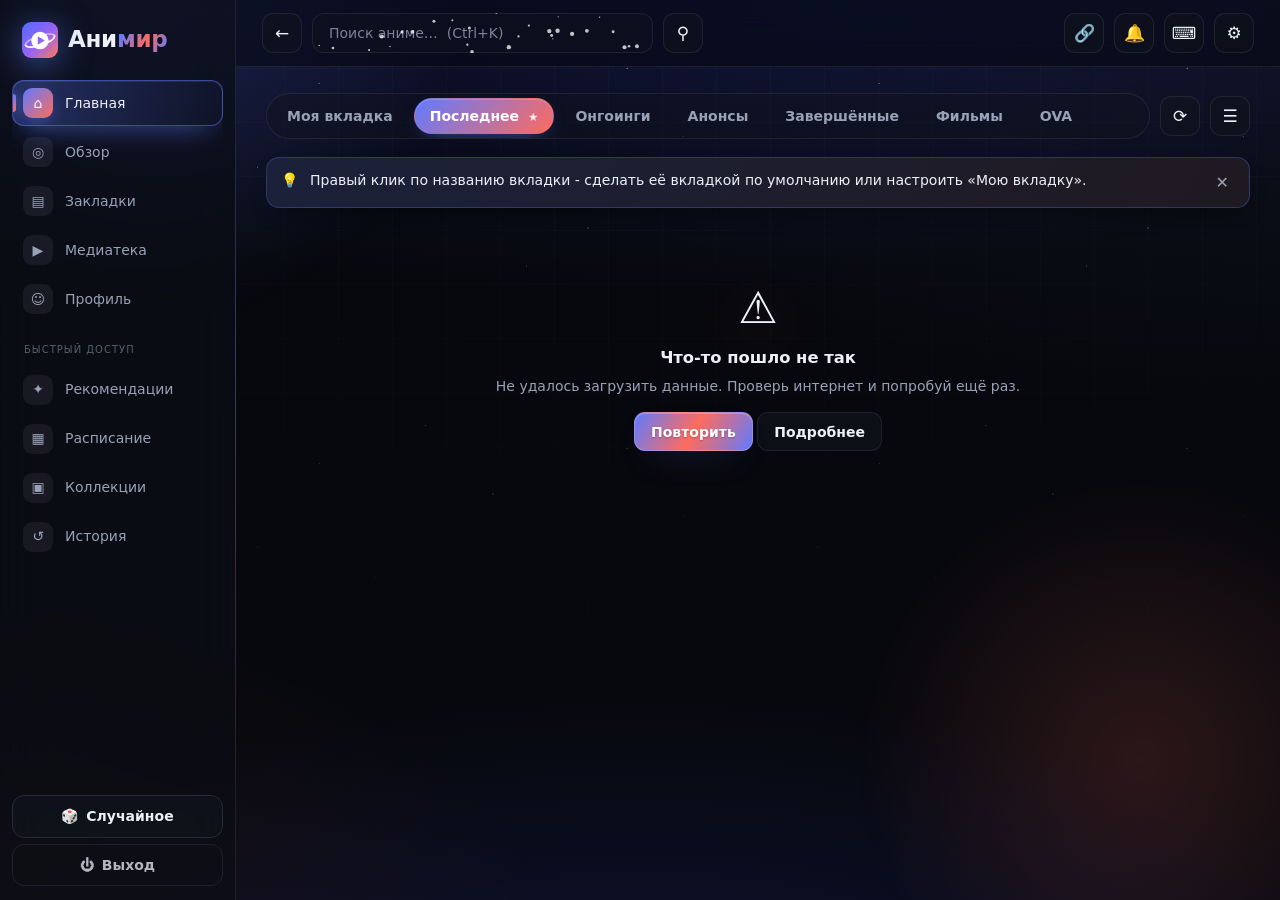
==== src/animir/web/index.html @ 086113f7 "Структура: пакет src/animir, документация в docs, README-витрина Код разложен по подпакетам app/serv" ====
<!doctype html>
<html lang="ru">
<head>
<meta charset="utf-8">
<meta name="viewport" content="width=device-width, initial-scale=1">
<meta name="theme-color" content="#07080d">
<meta name="description" content="Анимир - каталог аниме, закладки, расписание, онлайн-озвучки, медиатека и встроенный плеер.">
<title>Анимир</title>
<link rel="icon" href="icon-16.png" sizes="16x16" type="image/png">
<link rel="icon" href="icon-32.png" sizes="32x32" type="image/png">
<link rel="icon" href="icon-48.png" sizes="48x48" type="image/png">
<link rel="icon" href="icon-64.png" sizes="64x64" type="image/png">
<link rel="icon" href="icon-96.png" sizes="96x96" type="image/png">
<link rel="icon" href="icon-192.png" sizes="192x192" type="image/png">
<link rel="icon" href="icon-256.png" sizes="256x256" type="image/png">
<link rel="apple-touch-icon" href="icon-192.png">
<link rel="manifest" href="manifest.json">
<link rel="stylesheet" href="css/base.css">
<link rel="stylesheet" href="css/pages.css">
<!-- оформление и динамическая подсветка -->
<link rel="stylesheet" href="css/theme.css">
</head>
<body>
<div class="splash" id="splash" aria-hidden="true"><img src="icon-256.png" alt=""><div>Ани<b>мир</b></div></div>
<div class="app">
  <aside class="side">
    <a class="brand" href="#/" title="Анимир - на главную"><img src="logo.svg" alt=""><span>Ани<b>мир</b></span></a>
    <nav class="nav" aria-label="Разделы">
      <a href="#/" data-nav="home"><i>⌂</i><span>Главная</span></a>
      <a href="#/discover" data-nav="discover"><i>◎</i><span>Обзор</span></a>
      <a href="#/bookmarks" data-nav="bookmarks"><i>▤</i><span>Закладки</span></a>
      <a href="#/library" data-nav="library"><i>▶</i><span>Медиатека</span></a>
      <a href="#/profile" data-nav="profile"><i>☺</i><span>Профиль</span></a>
      <div class="nav-sep">Быстрый доступ</div>
      <a href="#/recs" data-nav="recs"><i>✦</i><span>Рекомендации</span></a>
      <a href="#/schedule" data-nav="schedule"><i>▦</i><span>Расписание</span></a>
      <a href="#/collections" data-nav="collections"><i>▣</i><span>Коллекции</span></a>
      <a href="#/bookmarks?tab=history" data-nav="history"><i>↺</i><span>История</span></a>
    </nav>
    <button class="random" id="random-btn" title="Случайное аниме"><span>🎲</span><span>Случайное</span></button>
    <button class="random quit" id="quit-btn" title="Закрыть Анимир полностью"><span>⏻</span><span>Выход</span></button>
  </aside>

  <div class="main">
    <header class="top">
      <button class="icon-btn" id="back-btn" title="Назад (Alt+←)" aria-label="Назад">←</button>
      <div class="search">
        <canvas id="snow" hidden></canvas>
        <input id="search" type="search" placeholder="Поиск аниме…  (Ctrl+K)" autocomplete="off" aria-label="Поиск аниме">
        <div class="suggest" id="suggest" hidden></div>
      </div>
      <button class="icon-btn" id="filter-btn" title="Фильтр" aria-label="Фильтр">⚲</button>
      <span class="top-sp"></span>
      <button class="icon-btn" id="stream-btn" title="Открыть ссылку на видео" aria-label="Открыть ссылку на видео">🔗</button>
      <a class="icon-btn bell" href="#/notifications" title="Уведомления" aria-label="Уведомления">🔔<em id="notif-badge" hidden></em></a>
      <button class="icon-btn" id="keys-btn" title="Горячие клавиши (?)" aria-label="Горячие клавиши">⌨</button>
      <a class="icon-btn" href="#/settings" title="Настройки" aria-label="Настройки">⚙</a>
    </header>
    <main id="view"></main>
  </div>
</div>

<div class="modal" id="modal" hidden><div class="modal-box" id="modal-box"></div></div>
<div class="ctx" id="ctx" hidden></div>
<div class="toasts" id="toasts" role="status" aria-live="polite"></div>
<button class="to-top" id="to-top" title="Наверх (Home)" aria-label="Наверх" hidden>↑</button>

<script src="vendor/hls.min.js"></script>
<!-- порядок важен: каждый файл пользуется тем, что объявлено в файлах выше -->
<script src="js/core.js"></script>
<script src="js/ui.js"></script>
<script src="js/router.js"></script>
<script src="js/home.js"></script>
<script src="js/search.js"></script>
<script src="js/anime.js"></script>
<script src="js/watch.js"></script>
<script src="js/releases.js"></script>
<script src="js/lists.js"></script>
<script src="js/library.js"></script>
<script src="js/profile.js"></script>
<script src="js/year.js"></script>
<script src="js/downloads.js"></script>
<script src="js/achievements.js"></script>
<script src="js/start.js"></script>
<script src="js/fx.js"></script>
</body>
</html>
---- src/animir/web/css/base.css ----
/* Анимир - основа: цвета, раскладка окна, карточки, кнопки, плеер */
:root {
  --bg: #0e0f14;
  --bg2: #14161d;
  --card: #1b1e27;
  --card2: #232733;
  --line: #2b3040;
  --text: #eceef4;
  --muted: #9aa1b2;
  --accent: #5f7bff;
  --accent2: #ff6b5e;
  --ok: #3ccf8e;
  --warn: #ffb547;
  --radius: 12px;
  --side: 224px;
  color-scheme: dark;
}
:root[data-theme="light"] {
  --bg: #f4f5f9;
  --bg2: #ffffff;
  --card: #ffffff;
  --card2: #eef0f6;
  --line: #dde1ea;
  --text: #171a22;
  --muted: #5f6678;
  color-scheme: light;
}

* { box-sizing: border-box; }
html, body { margin: 0; height: 100%; }
body {
  background: var(--bg);
  color: var(--text);
  font: 14px/1.45 "Segoe UI Variable Text", "Segoe UI", system-ui, sans-serif;
  overflow: hidden;
}
a { color: inherit; text-decoration: none; }
button, input, select, textarea { font: inherit; color: inherit; }
button { cursor: pointer; }
img { display: block; }
::-webkit-scrollbar { width: 10px; height: 10px; }
::-webkit-scrollbar-thumb { background: var(--line); border-radius: 10px; border: 2px solid var(--bg); }
::-webkit-scrollbar-track { background: transparent; }

.app { display: flex; height: 100vh; }

/* ---------- боковое меню ---------- */
.side {
  width: var(--side); flex: none; background: var(--bg2);
  border-right: 1px solid var(--line);
  display: flex; flex-direction: column; padding: 18px 12px;
}
.brand { display: flex; align-items: center; gap: 10px; padding: 4px 10px 20px; font-size: 22px; font-weight: 700; letter-spacing: .5px; }
.brand img { width: 34px; height: 34px; }
.brand b { background: linear-gradient(135deg, var(--accent), var(--accent2)); -webkit-background-clip: text; color: transparent; }
.nav { display: flex; flex-direction: column; gap: 2px; overflow-y: auto; }
.nav a {
  display: flex; align-items: center; gap: 12px; padding: 9px 12px;
  border-radius: 10px; color: var(--muted); font-weight: 500;
}
.nav a i { font-style: normal; width: 20px; text-align: center; font-size: 15px; }
.nav a:hover { background: var(--card); color: var(--text); }
.nav a.on { background: color-mix(in srgb, var(--accent) 18%, transparent); color: var(--text); }
.nav a.on i { color: var(--accent); }
.nav a em {
  margin-left: auto; font-style: normal; font-size: 11px; font-weight: 700;
  background: var(--accent2); color: #fff; border-radius: 10px; padding: 1px 7px;
}
.nav-sep { font-size: 11px; text-transform: uppercase; letter-spacing: 1px; color: var(--muted); opacity: .7; padding: 16px 12px 6px; }
.random {
  margin-top: auto; border: 1px solid var(--line); background: var(--card);
  border-radius: 10px; padding: 10px; font-weight: 600;
}
.random:hover { border-color: var(--accent); }

/* ---------- верх ---------- */
.main { flex: 1; display: flex; flex-direction: column; min-width: 0; }
.top { display: flex; align-items: center; gap: 12px; padding: 14px 28px; border-bottom: 1px solid var(--line); background: var(--bg); }
.icon-btn {
  width: 38px; height: 38px; border-radius: 10px; border: 1px solid var(--line);
  background: var(--card); font-size: 17px; display: grid; place-items: center; flex: none;
}
.icon-btn:hover { border-color: var(--accent); }
.search { position: relative; flex: 1; max-width: 620px; }
.search input {
  width: 100%; height: 38px; border-radius: 10px; border: 1px solid var(--line);
  background: var(--card); padding: 0 14px; outline: none;
}
.search input:focus { border-color: var(--accent); }
.suggest {
  position: absolute; top: 44px; left: 0; right: 0; z-index: 30;
  background: var(--bg2); border: 1px solid var(--line); border-radius: 12px;
  box-shadow: 0 12px 40px rgba(0,0,0,.35); overflow: hidden;
}
.suggest a { display: flex; gap: 12px; padding: 8px 12px; align-items: center; }
.suggest a:hover, .suggest a.sel { background: var(--card2); }
.suggest img { width: 38px; height: 54px; object-fit: cover; border-radius: 6px; background: var(--card2); }
.suggest .s-t { font-weight: 600; }
.suggest .s-m { color: var(--muted); font-size: 12px; }
.suggest .s-all { justify-content: center; color: var(--accent); font-weight: 600; }

#view { flex: 1; overflow-y: auto; padding: 24px 28px 48px; }
.page-title { font-size: 26px; font-weight: 700; margin: 0 0 18px; }
.muted { color: var(--muted); }
.empty { color: var(--muted); padding: 40px 0; text-align: center; }
.loading { color: var(--muted); padding: 40px 0; text-align: center; }
.loading::before {
  content: ""; display: inline-block; width: 18px; height: 18px; vertical-align: -4px; margin-right: 10px;
  border: 2px solid var(--line); border-top-color: var(--accent); border-radius: 50%; animation: spin .8s linear infinite;
}
@keyframes spin { to { transform: rotate(360deg); } }

/* ---------- кнопки, вкладки, чипы ---------- */
.btn {
  display: inline-flex; align-items: center; gap: 8px; height: 38px; padding: 0 16px;
  border-radius: 10px; border: 1px solid var(--line); background: var(--card); font-weight: 600;
}
.btn:hover { border-color: var(--accent); }
.btn.primary { background: linear-gradient(135deg, var(--accent), var(--accent2)); border: 0; color: #fff; }
.btn.primary:hover { filter: brightness(1.08); }
.btn.sm { height: 30px; padding: 0 10px; font-size: 13px; }
.btn.on { border-color: var(--accent2); color: var(--accent2); }
.btn:disabled { opacity: .5; cursor: default; }

.tabs { display: flex; gap: 6px; margin-bottom: 18px; flex-wrap: wrap; }
.tab {
  padding: 7px 14px; border-radius: 20px; border: 1px solid var(--line);
  background: transparent; color: var(--muted); font-weight: 600;
}
.tab:hover { color: var(--text); }
.tab.on { background: var(--text); color: var(--bg); border-color: var(--text); }
.tab small { opacity: .7; margin-left: 4px; }

.chip {
  display: inline-block; padding: 3px 10px; border-radius: 20px; background: var(--card2);
  color: var(--muted); font-size: 12px; font-weight: 600; margin: 0 6px 6px 0; border: 1px solid transparent;
}
button.chip:hover { color: var(--text); }
button.chip.on { border-color: var(--accent); color: var(--text); background: color-mix(in srgb, var(--accent) 22%, transparent); }

/* ---------- карточки ---------- */
.grid { display: grid; grid-template-columns: repeat(auto-fill, minmax(158px, 1fr)); gap: 20px 16px; }
.row-head { display: flex; align-items: baseline; justify-content: space-between; margin: 30px 0 12px; }
.row-head h2 { margin: 0; font-size: 19px; }
.row-head a { color: var(--accent); font-weight: 600; font-size: 13px; }
.row { display: grid; grid-auto-flow: column; grid-auto-columns: 158px; gap: 16px; overflow-x: auto; padding-bottom: 10px; scroll-snap-type: x proximity; }
.row > * { scroll-snap-align: start; }

.card { position: relative; display: block; min-width: 0; }
.card .poster {
  position: relative; aspect-ratio: 2 / 3; border-radius: var(--radius); overflow: hidden; background: var(--card2);
}
.card .poster img { width: 100%; height: 100%; object-fit: cover; transition: transform .25s; }
.card:hover .poster img { transform: scale(1.05); }
.card .score {
  position: absolute; top: 8px; left: 8px; background: rgba(0,0,0,.72); color: #ffd36b;
  font-weight: 700; font-size: 12px; padding: 2px 7px; border-radius: 6px;
}
.card .mark {
  position: absolute; top: 8px; right: 8px; font-size: 11px; font-weight: 700; color: #fff;
  padding: 2px 7px; border-radius: 6px; background: var(--accent);
}
.card .eps {
  position: absolute; bottom: 8px; left: 8px; font-size: 11px; font-weight: 700; color: #fff;
  padding: 2px 7px; border-radius: 6px; background: rgba(0,0,0,.72);
}
.card .bar { position: absolute; left: 0; right: 0; bottom: 0; height: 4px; background: rgba(255,255,255,.2); }
.card .bar i { display: block; height: 100%; background: var(--accent2); }
.card .t { margin-top: 8px; font-weight: 600; display: -webkit-box; -webkit-line-clamp: 2; -webkit-box-orient: vertical; overflow: hidden; }
.card .m { color: var(--muted); font-size: 12px; margin-top: 2px; }

.wide-card { display: flex; gap: 14px; background: var(--card); border: 1px solid var(--line); border-radius: var(--radius); padding: 10px; align-items: center; }
.wide-card:hover { border-color: var(--accent); }
.wide-card img { width: 56px; height: 80px; object-fit: cover; border-radius: 8px; background: var(--card2); flex: none; }
.wide-card .wc-b { min-width: 0; flex: 1; }
.wide-card .t { font-weight: 600; }
.wide-card .m { color: var(--muted); font-size: 12px; }
.list { display: grid; gap: 10px; }
.list.cols { grid-template-columns: repeat(auto-fill, minmax(340px, 1fr)); }

/* ---------- главная: баннер ---------- */
.hero {
  position: relative; border-radius: 18px; overflow: hidden; min-height: 330px; display: flex; align-items: flex-end;
  background: var(--card);
}
.hero .bg { position: absolute; inset: 0; background-size: cover; background-position: center 25%; filter: blur(2px) brightness(.55); transform: scale(1.04); transition: background-image .4s; }
.hero::after { content: ""; position: absolute; inset: 0; background: linear-gradient(90deg, rgba(8,9,13,.92) 0%, rgba(8,9,13,.55) 55%, rgba(8,9,13,.1) 100%); }
.hero .in { position: relative; z-index: 1; display: flex; gap: 26px; padding: 30px; align-items: flex-end; width: 100%; color: #fff; }
.hero .in img { width: 170px; aspect-ratio: 2/3; object-fit: cover; border-radius: 12px; box-shadow: 0 10px 30px rgba(0,0,0,.5); flex: none; }
.hero h1 { margin: 0 0 6px; font-size: 30px; line-height: 1.15; }
.hero .meta { color: #cdd2de; margin-bottom: 10px; }
.hero p { margin: 0 0 16px; max-width: 680px; color: #dfe3ec; display: -webkit-box; -webkit-line-clamp: 3; -webkit-box-orient: vertical; overflow: hidden; }
.hero .dots { position: absolute; z-index: 2; right: 22px; bottom: 18px; display: flex; gap: 6px; }
.hero .dots button { width: 9px; height: 9px; border-radius: 50%; border: 0; padding: 0; background: rgba(255,255,255,.35); }
.hero .dots button.on { background: #fff; width: 24px; border-radius: 6px; }

/* ---------- страница тайтла ---------- */
.title-head { position: relative; margin: -24px -28px 0; padding: 34px 28px 26px; overflow: hidden; }
.title-head .bg { position: absolute; inset: 0; background-size: cover; background-position: center; filter: blur(22px) brightness(.4); transform: scale(1.2); }
:root[data-theme="light"] .title-head .bg { filter: blur(22px) brightness(1.1) saturate(.6); opacity: .45; }
.title-head .in { position: relative; display: flex; gap: 28px; }
.title-head .poster { width: 230px; flex: none; aspect-ratio: 2/3; border-radius: 14px; object-fit: cover; box-shadow: 0 14px 40px rgba(0,0,0,.45); background: var(--card2); }
.title-info { flex: 1; min-width: 0; }
.title-info h1 { margin: 4px 0 4px; font-size: 30px; line-height: 1.2; }
.title-info .orig { color: var(--muted); margin-bottom: 14px; }
.facts { display: grid; grid-template-columns: max-content 1fr; gap: 4px 18px; margin: 14px 0; }
.facts dt { color: var(--muted); }
.facts dd { margin: 0; }
.big-score { display: inline-flex; align-items: center; gap: 8px; font-size: 22px; font-weight: 800; color: #ffd36b; margin-bottom: 6px; }
.big-score small { font-size: 12px; color: var(--muted); font-weight: 600; }
.actions { display: flex; gap: 10px; flex-wrap: wrap; align-items: center; margin-top: 16px; }
.select {
  height: 38px; border-radius: 10px; border: 1px solid var(--line); background: var(--card); padding: 0 12px; font-weight: 600;
}
.stepper { display: inline-flex; align-items: center; border: 1px solid var(--line); border-radius: 10px; overflow: hidden; height: 38px; background: var(--card); }
.stepper button { width: 34px; height: 100%; border: 0; background: transparent; font-size: 17px; }
.stepper button:hover { background: var(--card2); }
.stepper span { padding: 0 8px; font-weight: 600; min-width: 92px; text-align: center; }
.stars { display: inline-flex; gap: 2px; }
.stars button { border: 0; background: none; padding: 0 1px; font-size: 18px; color: var(--muted); opacity: .45; }
.stars:hover button { opacity: .7; }
.stars button.on { color: #ffd36b; opacity: 1; }

.desc { white-space: pre-line; max-width: 900px; color: var(--text); }
.section { margin-top: 26px; }
.section h3 { margin: 0 0 12px; font-size: 17px; }
.shots { display: grid; grid-template-columns: repeat(auto-fill, minmax(240px, 1fr)); gap: 12px; }
.shots img { width: 100%; aspect-ratio: 16/9; object-fit: cover; border-radius: 10px; cursor: zoom-in; background: var(--card2); }
.videos { display: grid; grid-template-columns: repeat(auto-fill, minmax(240px, 1fr)); gap: 14px; }
.video { cursor: pointer; }
.video .th { position: relative; aspect-ratio: 16/9; border-radius: 10px; overflow: hidden; background: var(--card2); }
.video .th img { width: 100%; height: 100%; object-fit: cover; }
.video .th::after { content: "▶"; position: absolute; inset: 0; display: grid; place-items: center; font-size: 30px; color: #fff; background: rgba(0,0,0,.25); opacity: .85; }
.video:hover .th::after { background: rgba(0,0,0,.05); }
.video .t { margin-top: 6px; font-weight: 600; font-size: 13px; }
.links a { display: inline-flex; margin: 0 8px 8px 0; }

/* ---------- серии ---------- */
.eps-list { display: grid; gap: 8px; }
.ep {
  display: flex; align-items: center; gap: 14px; padding: 10px 14px; border-radius: 10px;
  background: var(--card); border: 1px solid var(--line); cursor: pointer;
}
.ep:hover { border-color: var(--accent); }
.ep .n { width: 44px; height: 44px; border-radius: 10px; background: var(--card2); display: grid; place-items: center; font-weight: 800; flex: none; }
.ep.done .n { background: color-mix(in srgb, var(--ok) 25%, transparent); color: var(--ok); }
.ep .b { flex: 1; min-width: 0; }
.ep .b .t { font-weight: 600; overflow: hidden; text-overflow: ellipsis; white-space: nowrap; }
.ep .b .m { color: var(--muted); font-size: 12px; }
.ep .pr { height: 3px; border-radius: 2px; background: var(--line); margin-top: 6px; overflow: hidden; }
.ep .pr i { display: block; height: 100%; background: var(--accent2); }

/* ---------- расписание ---------- */
.days { display: grid; gap: 26px; }
.day h3 { margin: 0 0 10px; font-size: 17px; }
.day h3 small { color: var(--muted); font-weight: 500; margin-left: 6px; }
.day.today h3 { color: var(--accent); }
.time { font-weight: 800; font-size: 15px; width: 52px; flex: none; text-align: center; }

/* ---------- обзор: фильтры ---------- */
.discover { display: grid; grid-template-columns: 260px 1fr; gap: 24px; align-items: start; }
.filters { position: sticky; top: 0; background: var(--card); border: 1px solid var(--line); border-radius: var(--radius); padding: 16px; }
.filters h4 { margin: 14px 0 8px; font-size: 12px; text-transform: uppercase; letter-spacing: .8px; color: var(--muted); }
.filters h4:first-child { margin-top: 0; }
.filters .select { width: 100%; }
.filters .years { display: flex; gap: 8px; }
.filters .years input { width: 100%; height: 34px; border-radius: 8px; border: 1px solid var(--line); background: var(--bg2); padding: 0 10px; }
.filters .genres { max-height: 260px; overflow-y: auto; }
.filters .btn { width: 100%; justify-content: center; margin-top: 14px; }

/* ---------- профиль ---------- */
.stats { display: grid; grid-template-columns: repeat(auto-fill, minmax(170px, 1fr)); gap: 14px; }
.stat { background: var(--card); border: 1px solid var(--line); border-radius: var(--radius); padding: 16px; }
.stat b { display: block; font-size: 26px; }
.stat span { color: var(--muted); font-size: 13px; }
.bars { display: grid; gap: 8px; max-width: 640px; }
.bars .r { display: grid; grid-template-columns: 150px 1fr 40px; gap: 10px; align-items: center; font-size: 13px; }
.bars .r .tr { height: 10px; border-radius: 6px; background: var(--card2); overflow: hidden; }
.bars .r .tr i { display: block; height: 100%; background: linear-gradient(90deg, var(--accent), var(--accent2)); }
.profile-head { display: flex; gap: 18px; align-items: center; margin-bottom: 24px; }
.avatar { width: 84px; height: 84px; border-radius: 50%; display: grid; place-items: center; font-size: 34px; font-weight: 800; color: #fff; background: linear-gradient(135deg, var(--accent), var(--accent2)); flex: none; }
.profile-head input { font-size: 22px; font-weight: 700; background: transparent; border: 1px solid transparent; border-radius: 8px; padding: 2px 6px; }
.profile-head input:hover, .profile-head input:focus { border-color: var(--line); outline: none; }

/* ---------- настройки и формы ---------- */
.settings { max-width: 720px; display: grid; gap: 14px; }
.set { display: flex; justify-content: space-between; align-items: center; gap: 20px; background: var(--card); border: 1px solid var(--line); border-radius: var(--radius); padding: 14px 16px; }
.set .d { color: var(--muted); font-size: 13px; }
.swatches { display: flex; gap: 8px; }
.swatches button { width: 26px; height: 26px; border-radius: 50%; border: 2px solid transparent; }
.swatches button.on { border-color: var(--text); }
.switch { position: relative; width: 44px; height: 24px; flex: none; }
.switch input { opacity: 0; width: 0; height: 0; }
.switch span { position: absolute; inset: 0; border-radius: 20px; background: var(--line); transition: .2s; cursor: pointer; }
.switch span::before { content: ""; position: absolute; width: 18px; height: 18px; left: 3px; top: 3px; border-radius: 50%; background: #fff; transition: .2s; }
.switch input:checked + span { background: var(--accent); }
.switch input:checked + span::before { transform: translateX(20px); }
.input { height: 38px; border-radius: 10px; border: 1px solid var(--line); background: var(--bg2); padding: 0 12px; outline: none; }
.input:focus { border-color: var(--accent); }
textarea.input { height: auto; padding: 10px 12px; resize: vertical; width: 100%; }

.folder { display: flex; align-items: center; gap: 12px; background: var(--card); border: 1px solid var(--line); border-radius: 10px; padding: 10px 14px; }
.folder .p { flex: 1; overflow: hidden; text-overflow: ellipsis; white-space: nowrap; }

.coll-card { background: var(--card); border: 1px solid var(--line); border-radius: var(--radius); overflow: hidden; display: block; }
.coll-card:hover { border-color: var(--accent); }
.coll-card .covers { display: grid; grid-template-columns: repeat(4, 1fr); aspect-ratio: 8/3; background: var(--card2); }
.coll-card .covers img { width: 100%; height: 100%; object-fit: cover; }
.coll-card .b { padding: 12px 14px; }
.coll-card .b .t { font-weight: 700; }
.coll-card .b .m { color: var(--muted); font-size: 12px; }
.grid.colls { grid-template-columns: repeat(auto-fill, minmax(280px, 1fr)); }

.notif { display: flex; gap: 14px; align-items: center; background: var(--card); border: 1px solid var(--line); border-radius: var(--radius); padding: 10px; }
.notif.new { border-color: var(--accent); }
.notif img { width: 48px; height: 68px; object-fit: cover; border-radius: 8px; flex: none; }
.notif .b { flex: 1; }
.notif .m { color: var(--muted); font-size: 12px; }

/* ---------- окно (модалка) ---------- */
.modal { position: fixed; inset: 0; z-index: 50; background: rgba(5,6,10,.72); display: grid; place-items: center; padding: 30px; }
.modal[hidden] { display: none; }
.modal-box { background: var(--bg2); border: 1px solid var(--line); border-radius: 16px; padding: 20px; width: min(560px, 100%); max-height: 86vh; overflow-y: auto; }
.modal-box.wide { width: min(1100px, 100%); padding: 0; background: #000; border: 0; overflow: hidden; }
.modal-box.wide iframe { display: block; width: 100%; aspect-ratio: 16/9; border: 0; }
.modal-box.img { width: auto; max-width: 92vw; padding: 0; background: none; border: 0; }
.modal-box.img img { max-width: 92vw; max-height: 86vh; border-radius: 10px; }
.modal-box h3 { margin: 0 0 14px; }
.modal-box .row-btns { display: flex; justify-content: flex-end; gap: 10px; margin-top: 16px; }
.pick-list { display: grid; gap: 6px; margin-top: 12px; }
.pick-list .wide-card { cursor: pointer; }

.toasts { position: fixed; right: 20px; bottom: 20px; z-index: 60; display: grid; gap: 8px; }
.toast { background: var(--card2); border: 1px solid var(--line); border-left: 4px solid var(--accent); padding: 10px 14px; border-radius: 10px; box-shadow: 0 8px 24px rgba(0,0,0,.3); animation: tin .2s; max-width: 360px; }
@keyframes tin { from { opacity: 0; transform: translateY(8px); } }

/* ---------- плеер ---------- */
.player-page { position: fixed; inset: 0; z-index: 40; background: #000; }
.player-page video { width: 100%; height: 100%; display: block; background: #000; }
.player-page video::cue { background: rgba(0,0,0,.55); font-size: 28px; }
.pl-ui { position: absolute; inset: 0; display: flex; flex-direction: column; justify-content: space-between; transition: opacity .25s; color: #fff; }
.player-page.idle .pl-ui { opacity: 0; }
.player-page.idle { cursor: none; }
.pl-top { display: flex; align-items: center; gap: 14px; padding: 18px 22px; background: linear-gradient(rgba(0,0,0,.75), transparent); }
.pl-top .t { font-size: 18px; font-weight: 700; }
.pl-top .m { color: #c9cdd8; font-size: 13px; }
.pl-bottom { padding: 0 22px 16px; background: linear-gradient(transparent, rgba(0,0,0,.8)); }
.pl-seek { position: relative; height: 18px; display: flex; align-items: center; cursor: pointer; }
.pl-seek .track { position: relative; width: 100%; height: 4px; border-radius: 3px; background: rgba(255,255,255,.25); transition: height .15s; }
.pl-seek:hover .track { height: 7px; }
.pl-seek .buf { position: absolute; left: 0; top: 0; bottom: 0; background: rgba(255,255,255,.35); border-radius: 3px; }
.pl-seek .cur { position: absolute; left: 0; top: 0; bottom: 0; background: linear-gradient(90deg, var(--accent), var(--accent2)); border-radius: 3px; }
.pl-seek .tip { position: absolute; bottom: 22px; transform: translateX(-50%); background: rgba(0,0,0,.85); padding: 2px 8px; border-radius: 6px; font-size: 12px; pointer-events: none; display: none; }
.pl-seek:hover .tip { display: block; }
.pl-row { display: flex; align-items: center; gap: 6px; margin-top: 6px; }
.pl-btn { height: 38px; min-width: 38px; padding: 0 10px; border: 0; border-radius: 8px; background: transparent; color: #fff; font-size: 17px; font-weight: 600; }
.pl-btn:hover { background: rgba(255,255,255,.14); }
.pl-btn.txt { font-size: 13px; }
.pl-time { font-variant-numeric: tabular-nums; font-size: 13px; margin: 0 8px; color: #dfe3ec; }
.pl-vol { width: 90px; accent-color: var(--accent); }
.pl-sp { flex: 1; }
.pl-skip { position: absolute; right: 26px; bottom: 100px; }
.pl-next { position: absolute; right: 26px; bottom: 100px; background: rgba(20,22,30,.92); border: 1px solid rgba(255,255,255,.15); border-radius: 12px; padding: 14px 16px; display: grid; gap: 10px; min-width: 260px; }
.pl-center { position: absolute; inset: 0; display: grid; place-items: center; pointer-events: none; }
.pl-center .msg { pointer-events: auto; max-width: 520px; text-align: center; background: rgba(20,22,30,.95); padding: 22px; border-radius: 14px; }
.pl-osd { position: absolute; top: 80px; left: 50%; transform: translateX(-50%); background: rgba(0,0,0,.7); padding: 6px 14px; border-radius: 8px; font-weight: 700; pointer-events: none; transition: opacity .3s; }
---- src/animir/web/css/pages.css ----
/* Анимир - разделы, добавленные во второй версии (главная/обзор/фильтр/релиз/закладки/профиль/настройки) */
:root { --st-watching: #3ccf8e; --st-planned: #8b6cff; --st-completed: #2fb6ff; --st-on_hold: #ffb547; --st-dropped: #ff5c6a; }

.splash { position: fixed; inset: 0; z-index: 100; background: var(--bg); display: grid; place-content: center; justify-items: center; gap: 14px; font-size: 30px; font-weight: 800; transition: opacity .35s; }
.splash img { width: 96px; height: 96px; animation: pulse 1.2s ease-in-out infinite; }
.splash b { background: linear-gradient(135deg, var(--accent), var(--accent2)); -webkit-background-clip: text; color: transparent; }
.splash.hide { opacity: 0; pointer-events: none; }
@keyframes pulse { 50% { transform: scale(1.08); } }

.top-sp { flex: 1; }
.bell { position: relative; }
.bell em { position: absolute; top: -6px; right: -6px; font-style: normal; font-size: 10px; font-weight: 800; background: var(--accent2); color: #fff; border-radius: 10px; padding: 1px 6px; min-width: 18px; text-align: center; }
.search canvas { position: absolute; inset: 0; width: 100%; height: 100%; pointer-events: none; border-radius: 10px; z-index: 1; }
.nav a span { flex: 1; }
.compact-nav .nav a { padding: 6px 12px; }
.compact-nav .nav-sep { padding-top: 10px; }

/* статус в списке - цветная метка */
.mark.st-watching { background: var(--st-watching) !important; }
.mark.st-planned { background: var(--st-planned) !important; }
.mark.st-completed { background: var(--st-completed) !important; }
.mark.st-on_hold { background: var(--st-on_hold) !important; color: #222 !important; }
.mark.st-dropped { background: var(--st-dropped) !important; }
.card .fav { position: absolute; bottom: 8px; right: 8px; color: var(--accent2); font-size: 15px; text-shadow: 0 1px 4px rgba(0,0,0,.6); }

/* вид «Списком» */
.lgrid { display: grid; grid-template-columns: repeat(auto-fill, minmax(460px, 1fr)); gap: 12px; }
.lrow { display: flex; gap: 14px; background: var(--card); border: 1px solid var(--line); border-radius: var(--radius); padding: 10px; position: relative; min-width: 0; }
.lrow:hover { border-color: var(--accent); }
.lrow .pw { position: relative; width: 92px; flex: none; aspect-ratio: 2/3; border-radius: 9px; overflow: hidden; background: var(--card2); }
.lrow .pw img { width: 100%; height: 100%; object-fit: cover; }
.lrow .mark { position: absolute; left: 0; right: 0; bottom: 0; font-size: 10px; font-weight: 800; color: #fff; text-align: center; padding: 2px 0; }
.lrow .b { min-width: 0; flex: 1; padding-right: 26px; }
.lrow .t { font-weight: 700; font-size: 15px; }
.lrow .m { color: var(--muted); font-size: 12px; margin: 3px 0 6px; }
.lrow .m .st { color: #ffd36b; }
.lrow .m .hf { color: var(--accent2); }
.lrow .d { color: var(--muted); font-size: 13px; display: -webkit-box; -webkit-line-clamp: 3; -webkit-box-orient: vertical; overflow: hidden; }
.rank { position: absolute; left: 0; top: 0; background: linear-gradient(135deg, var(--accent), var(--accent2)); color: #fff; font-weight: 800; border-radius: 10px 0 10px 0; padding: 2px 9px; font-size: 13px; z-index: 1; }
.more-btn { position: absolute; top: 6px; right: 6px; width: 28px; height: 28px; border-radius: 8px; border: 0; background: transparent; color: var(--muted); font-size: 18px; line-height: 1; }
.more-btn:hover { background: var(--card2); color: var(--text); }
.card .more-btn { background: rgba(0,0,0,.6); color: #fff; opacity: 0; top: 8px; right: 8px; z-index: 2; }
.card:hover .more-btn { opacity: 1; }
.card:hover .mark { opacity: 0; }

/* контекстное меню */
.ctx { position: fixed; z-index: 70; min-width: 240px; background: var(--bg2); border: 1px solid var(--line); border-radius: 12px; padding: 6px; box-shadow: 0 14px 40px rgba(0,0,0,.4); }
.ctx[hidden] { display: none; }
.ctx .ch { padding: 8px 10px 6px; border-bottom: 1px solid var(--line); margin-bottom: 4px; }
.ctx .ch b { display: block; max-width: 270px; overflow: hidden; text-overflow: ellipsis; white-space: nowrap; }
.ctx .ch span { color: var(--muted); font-size: 12px; }
.ctx button { display: flex; gap: 10px; width: 100%; text-align: left; border: 0; background: transparent; padding: 8px 10px; border-radius: 8px; }
.ctx button:hover { background: var(--card2); }
.ctx button i { font-style: normal; width: 18px; text-align: center; color: var(--muted); }

/* шапки разделов, подсказки, ошибки */
.sec-head { display: flex; align-items: center; gap: 12px; margin: 30px 0 12px; }
.sec-head h2 { margin: 0; font-size: 19px; }
.sec-head .sub { color: var(--muted); font-size: 13px; }
.sec-head .link { margin-left: auto; color: var(--accent); font-weight: 600; font-size: 13px; background: none; border: 0; }
.hint { display: flex; gap: 12px; align-items: flex-start; background: color-mix(in srgb, var(--accent) 12%, var(--card)); border: 1px solid color-mix(in srgb, var(--accent) 35%, transparent); border-radius: var(--radius); padding: 12px 14px; margin-bottom: 18px; }
.hint .x { margin-left: auto; border: 0; background: none; color: var(--muted); font-size: 16px; }
.err { text-align: center; padding: 50px 20px; }
.err .ic { font-size: 44px; margin-bottom: 6px; }
.err h3 { margin: 0 0 6px; }
.err p { color: var(--muted); margin: 0 0 16px; }
.err pre { color: var(--muted); margin: 12px auto 0; font-size: 12px; white-space: pre-wrap; max-width: 640px; }
.empty .ic { font-size: 40px; display: block; margin-bottom: 8px; }

/* обзор: плитки */
.tiles { display: grid; grid-template-columns: repeat(auto-fill, minmax(124px, 1fr)); gap: 12px; margin-top: 22px; }
.tile { background: var(--card); border: 1px solid var(--line); border-radius: 14px; padding: 16px 10px; display: grid; justify-items: center; gap: 8px; font-weight: 600; font-size: 13px; text-align: center; cursor: pointer; transition: transform .15s; }
.tile:hover { border-color: var(--accent); transform: translateY(-2px); }
.tile b { font-size: 24px; width: 50px; height: 50px; border-radius: 14px; display: grid; place-items: center; background: color-mix(in srgb, var(--accent) 18%, transparent); }

/* фильтр */
.fpage { max-width: 900px; }
.fgrid { display: grid; grid-template-columns: 1fr 1fr; gap: 12px; }
.ffield { background: var(--card); border: 1px solid var(--line); border-radius: var(--radius); padding: 10px 14px; text-align: left; display: grid; gap: 2px; min-width: 0; }
.ffield:hover { border-color: var(--accent); }
.ffield small { color: var(--muted); font-size: 12px; }
.ffield span { font-weight: 600; overflow: hidden; text-overflow: ellipsis; white-space: nowrap; }
.ffield.on span { color: var(--accent); }
.ffield .note { color: var(--muted); font-size: 11px; white-space: normal; font-weight: 400; }
.fbar { display: flex; gap: 10px; justify-content: flex-end; padding: 18px 0 0; }
.fsum { display: flex; gap: 10px; align-items: center; color: var(--muted); margin: -6px 0 18px; font-size: 13px; flex-wrap: wrap; }
.checks { display: grid; gap: 2px; max-height: 52vh; overflow-y: auto; margin: 10px 0; }
.checks label { display: flex; gap: 10px; align-items: center; padding: 7px 8px; border-radius: 8px; cursor: pointer; }
.checks label:hover { background: var(--card2); }
.checks h5 { margin: 10px 8px 4px; color: var(--muted); font-size: 11px; text-transform: uppercase; letter-spacing: .8px; }
.checks input { accent-color: var(--accent); width: 16px; height: 16px; }
.mode-chips { display: flex; gap: 6px; margin: 8px 0 4px; flex-wrap: wrap; }
.range2 { display: flex; gap: 10px; align-items: center; }
.range2 .input { width: 120px; }

/* страница релиза */
.rel { display: grid; grid-template-columns: 270px 1fr; gap: 30px; position: relative; }
.rel-bg { position: absolute; left: -28px; right: -28px; top: -24px; height: 440px; background-size: cover; background-position: center; filter: blur(30px) brightness(.35); z-index: 0; -webkit-mask-image: linear-gradient(#000 40%, transparent); mask-image: linear-gradient(#000 40%, transparent); }
:root[data-theme="light"] .rel-bg { filter: blur(30px) brightness(1.1) saturate(.6); opacity: .35; }
.rel > :not(.rel-bg) { position: relative; z-index: 1; }
.rel-left { display: grid; gap: 10px; align-content: start; position: sticky; top: 0; }
.rel-left .poster { width: 100%; aspect-ratio: 2/3; object-fit: cover; border-radius: 16px; box-shadow: 0 16px 40px rgba(0,0,0,.45); background: var(--card2); cursor: zoom-in; }
.rel-left .btn { justify-content: center; width: 100%; }
.rel-left .two { display: grid; grid-template-columns: 1fr auto auto; gap: 8px; }
.rel-left .two .btn { width: auto; }
.rel-left .float { position: absolute; top: 10px; right: 10px; display: grid; gap: 8px; }
.rel-left .float .icon-btn { background: rgba(10,11,16,.7); border-color: transparent; color: #fff; }
.rel-left .float .icon-btn.on { color: var(--accent2); }
.status-btn { justify-content: space-between !important; }
.status-btn.st-watching { border-color: var(--st-watching); color: var(--st-watching); }
.status-btn.st-planned { border-color: var(--st-planned); color: var(--st-planned); }
.status-btn.st-completed { border-color: var(--st-completed); color: var(--st-completed); }
.status-btn.st-on_hold { border-color: var(--st-on_hold); color: var(--st-on_hold); }
.status-btn.st-dropped { border-color: var(--st-dropped); color: var(--st-dropped); }
.rel h1 { margin: 6px 0 4px; font-size: 32px; line-height: 1.15; }
.rel h1 .i { font-size: 13px; vertical-align: middle; border: 1px solid var(--line); border-radius: 50%; width: 24px; height: 24px; display: inline-grid; place-items: center; background: var(--card); cursor: pointer; margin-left: 6px; color: var(--muted); }
.age { display: inline-block; border: 1px solid var(--line); border-radius: 6px; padding: 0 6px; font-size: 12px; font-weight: 700; margin-left: 8px; cursor: help; color: var(--text); }
.info-rows { display: grid; gap: 7px; margin: 16px 0; }
.info-rows div { display: flex; gap: 10px; align-items: baseline; }
.info-rows i { font-style: normal; width: 20px; text-align: center; color: var(--muted); flex: none; }
.desc.clamp { display: -webkit-box; -webkit-line-clamp: 5; -webkit-box-orient: vertical; overflow: hidden; }
.linkbtn { border: 0; background: none; color: var(--accent); font-weight: 600; padding: 4px 0; }
.last-upd { color: var(--muted); font-size: 12px; text-align: center; }

.rating-box { display: grid; grid-template-columns: 170px 1fr; gap: 24px; background: var(--card); border: 1px solid var(--line); border-radius: var(--radius); padding: 18px; }
.rating-box .avg { text-align: center; align-self: center; }
.rating-box .avg b { display: block; font-size: 44px; line-height: 1; }
.rating-box .avg span { color: var(--muted); font-size: 12px; }
.hist { display: grid; gap: 5px; }
.hist .r { display: grid; grid-template-columns: 22px 1fr 64px; gap: 10px; align-items: center; font-size: 12px; color: var(--muted); }
.hist .tr { height: 8px; border-radius: 5px; background: var(--card2); overflow: hidden; }
.hist .tr i { display: block; height: 100%; background: #ffd36b; border-radius: 5px; }
.my-rate { grid-column: 1 / -1; display: flex; align-items: center; gap: 14px; border-top: 1px solid var(--line); padding-top: 14px; flex-wrap: wrap; }
.my-rate .avatar { width: 40px; height: 40px; font-size: 17px; border-width: 0; }
.stars5 { display: inline-flex; gap: 4px; }
.stars5 button { border: 0; background: none; font-size: 26px; color: var(--muted); opacity: .4; padding: 0; line-height: 1; }
.stars5 button.on { color: #ffd36b; opacity: 1; }
.stars5.big button { font-size: 40px; }
.stars5.sm button { font-size: 16px; }
.stars5:not(.ro) button:hover { opacity: .9; }
.stars5.ro button { cursor: default; }
.people { background: var(--card); border: 1px solid var(--line); border-radius: var(--radius); padding: 16px; }
.pbar { display: flex; height: 12px; border-radius: 7px; overflow: hidden; margin-bottom: 12px; background: var(--card2); }
.pbar i { display: block; height: 100%; }
.plegend { display: flex; flex-wrap: wrap; gap: 6px 18px; font-size: 13px; }
.plegend span::before { content: ""; display: inline-block; width: 9px; height: 9px; border-radius: 50%; background: var(--c); margin-right: 6px; }
.shots-row { display: grid; grid-auto-flow: column; grid-auto-columns: 300px; gap: 12px; overflow-x: auto; padding-bottom: 8px; }
.shots-row img { width: 100%; aspect-ratio: 16/9; object-fit: cover; border-radius: 10px; cursor: zoom-in; background: var(--card2); }
.vrow { display: grid; grid-auto-flow: column; grid-auto-columns: 280px; gap: 14px; overflow-x: auto; padding-bottom: 8px; }
.my-note { background: var(--card); border: 1px solid var(--line); border-radius: var(--radius); padding: 12px 14px; white-space: pre-line; }

/* хронология франшизы */
.timeline { display: grid; max-width: 900px; }
.tl { display: grid; grid-template-columns: 30px 1fr; gap: 10px; }
.tl .ln { position: relative; }
.tl .ln::before { content: ""; position: absolute; left: 14px; top: 0; bottom: 0; width: 2px; background: var(--line); }
.tl:first-child .ln::before { top: 46px; }
.tl:last-child .ln::before { bottom: calc(100% - 46px); }
.tl .ln::after { content: ""; position: absolute; left: 8px; top: 40px; width: 10px; height: 10px; border-radius: 50%; background: var(--card2); border: 2px solid var(--line); }
.tl.here .ln::after { background: var(--accent); border-color: var(--accent); }
.tl .wide-card { margin: 6px 0; }
.here-tag { display: inline-block; font-size: 11px; font-weight: 800; background: var(--accent); color: #fff; border-radius: 6px; padding: 1px 7px; margin-left: 8px; }
.fr-head { display: flex; gap: 18px; align-items: center; margin-bottom: 20px; }
.stack { position: relative; width: 120px; height: 120px; flex: none; }
.stack img { position: absolute; width: 70px; height: 100px; object-fit: cover; border-radius: 8px; border: 2px solid var(--bg); box-shadow: 0 6px 16px rgba(0,0,0,.35); }
.stack img:nth-child(1) { left: 0; top: 14px; transform: rotate(-8deg); }
.stack img:nth-child(2) { left: 25px; top: 4px; z-index: 1; }
.stack img:nth-child(3) { left: 50px; top: 14px; transform: rotate(8deg); }
.franchise-card { display: flex; gap: 16px; align-items: center; background: var(--card); border: 1px solid var(--line); border-radius: var(--radius); padding: 12px 16px; margin-bottom: 18px; }
.franchise-card .stack { width: 110px; height: 110px; }

/* комментарии */
.comments { display: grid; gap: 12px; max-width: 940px; }
.cm { display: grid; grid-template-columns: 42px 1fr; gap: 12px; background: var(--card); border: 1px solid var(--line); border-radius: var(--radius); padding: 12px 14px; }
.cm > img { width: 42px; height: 42px; border-radius: 50%; object-fit: cover; background: var(--card2); }
.cm .h { display: flex; gap: 10px; align-items: baseline; margin-bottom: 4px; }
.cm .h b { font-weight: 700; }
.cm .h span { color: var(--muted); font-size: 12px; }
.cm .tx { overflow-wrap: anywhere; }
.cm blockquote { margin: 6px 0; padding: 6px 10px; border-left: 3px solid var(--line); color: var(--muted); background: var(--card2); border-radius: 0 8px 8px 0; }
.cm blockquote > b:first-child { display: block; font-size: 12px; }
.spoiler { background: var(--muted); color: transparent; border-radius: 4px; cursor: pointer; padding: 0 3px; user-select: none; }
.spoiler * { visibility: hidden; }
.spoiler.open { background: color-mix(in srgb, var(--accent) 15%, transparent); color: inherit; user-select: text; }
.spoiler.open * { visibility: visible; }

/* серии */
.ep-tools { display: flex; gap: 8px; align-items: center; flex-wrap: wrap; margin-bottom: 14px; }
.ep .chk { width: 30px; height: 30px; border-radius: 50%; border: 2px solid var(--line); background: transparent; display: grid; place-items: center; font-size: 14px; color: transparent; flex: none; }
.ep .chk:hover { border-color: var(--ok); }
.ep.done .chk { border-color: var(--ok); background: var(--ok); color: #fff; }
.ep.nofile { cursor: default; }
.ep.nofile .n { opacity: .55; }
.ep .tag { font-size: 11px; font-weight: 700; padding: 1px 7px; border-radius: 6px; background: var(--card2); color: var(--muted); margin-left: 6px; }

/* просмотрщик кадров */
.viewer { position: fixed; inset: 0; z-index: 80; background: rgba(0,0,0,.92); display: grid; place-items: center; }
.viewer .vstage { position: absolute; inset: 64px 90px 40px; overflow: hidden; cursor: zoom-in; }
.viewer.zoomed .vstage { cursor: grab; inset: 64px 0 0; }
.viewer.zoomed .vstage:active { cursor: grabbing; }
.viewer .vstage img { position: absolute; transform-origin: 0 0; border-radius: 8px; opacity: 0; transition: opacity .2s; user-select: none; }
.viewer .vstage img.on { opacity: 1; }
.viewer .vz { min-width: 48px; text-align: center; font-variant-numeric: tabular-nums; color: #ddd; }
.viewer .vh { position: absolute; bottom: 12px; left: 0; right: 0; text-align: center; color: rgba(255,255,255,.45); font-size: 12px; pointer-events: none; }
.viewer.zoomed .vh { display: none; }
.viewer .vt, .viewer .vb, .viewer .vx { z-index: 2; }
.viewer .vt { position: absolute; top: 16px; left: 0; right: 0; display: flex; justify-content: center; gap: 12px; color: #fff; align-items: center; }
.viewer .vb { position: absolute; top: 50%; transform: translateY(-50%); width: 54px; height: 54px; border-radius: 50%; border: 0; background: rgba(255,255,255,.12); color: #fff; font-size: 24px; }
.viewer .vb:hover { background: rgba(255,255,255,.22); }
.viewer .vb.l { left: 22px; } .viewer .vb.r { right: 22px; }
.viewer .vx { position: absolute; top: 12px; right: 16px; }

/* профиль */
.cover { height: 190px; border-radius: 18px; background: linear-gradient(135deg, color-mix(in srgb, var(--accent) 60%, #000), color-mix(in srgb, var(--accent2) 60%, #000)); background-size: cover; background-position: center; position: relative; }
.cover .cbtn { position: absolute; right: 14px; bottom: 14px; display: flex; gap: 8px; }
.profile-head { margin-top: -46px; padding: 0 22px; position: relative; align-items: flex-end; }
.avatar { background-size: cover; background-position: center; border: 4px solid var(--bg); cursor: pointer; }
.profile-head .st-text input { font-size: 14px; font-weight: 400; color: var(--muted); width: 420px; max-width: 100%; }
.donut-wrap { display: flex; gap: 28px; align-items: center; flex-wrap: wrap; }
.days-bars { display: flex; align-items: flex-end; gap: 6px; height: 150px; }
.days-bars .d { flex: 1; display: flex; flex-direction: column; justify-content: flex-end; align-items: center; gap: 4px; font-size: 11px; color: var(--muted); height: 100%; }
.days-bars .d i { width: 100%; max-width: 30px; border-radius: 6px 6px 2px 2px; background: linear-gradient(var(--accent2), var(--accent)); min-height: 2px; }
.days-bars .d b { color: var(--text); font-size: 11px; }

/* настройки */
.set-group { font-size: 12px; text-transform: uppercase; letter-spacing: 1px; color: var(--muted); margin: 18px 0 2px 4px; }
.set .ctrl { display: flex; gap: 8px; align-items: center; flex: none; }
.radio-cards { display: grid; grid-template-columns: 1fr 1fr; gap: 10px; }
.radio-cards label { border: 1px solid var(--line); border-radius: 12px; padding: 12px; cursor: pointer; display: grid; gap: 6px; }
.radio-cards label.on { border-color: var(--accent); background: color-mix(in srgb, var(--accent) 10%, transparent); }
.radio-cards input { display: none; }
.radio-cards small { color: var(--muted); }

/* коллекции */
.drag-list { display: grid; gap: 8px; }
.drag-item { display: flex; align-items: center; gap: 12px; background: var(--card); border: 1px solid var(--line); border-radius: 10px; padding: 8px 10px; }
.drag-item.over { border-color: var(--accent); }
.drag-item .hd { cursor: grab; color: var(--muted); font-size: 18px; padding: 0 4px; }
.drag-item img { width: 40px; height: 56px; object-fit: cover; border-radius: 6px; }
.drag-item .t { flex: 1; font-weight: 600; }
.coll-head { display: grid; grid-template-columns: 340px 1fr; gap: 26px; margin-bottom: 24px; }
.coll-head .covers { display: grid; grid-template-columns: repeat(4, 1fr); border-radius: 14px; overflow: hidden; aspect-ratio: 4/1.6; background: var(--card2); }
.coll-head .covers img { width: 100%; height: 100%; object-fit: cover; }
.field-err { color: var(--st-dropped); font-size: 12px; margin-top: 4px; }
.lock { color: var(--muted); }

/* плеер v2 */
.pl-menu { position: absolute; bottom: 70px; background: rgba(20,22,30,.96); border: 1px solid rgba(255,255,255,.12); border-radius: 12px; padding: 6px; display: grid; min-width: 150px; z-index: 3; }
.pl-menu button { border: 0; background: transparent; color: #fff; text-align: left; padding: 7px 12px; border-radius: 8px; font-size: 13px; }
.pl-menu button:hover { background: rgba(255,255,255,.1); }
.pl-menu button.on { color: var(--accent); font-weight: 700; }
.player-page video.fit-cover { object-fit: cover; }
.player-page video.fit-fill { object-fit: fill; }
.pl-zone { position: absolute; top: 80px; bottom: 100px; width: 28%; }
.pl-zone.l { left: 0; } .pl-zone.r { right: 0; }
.pl-wave { position: absolute; top: 50%; transform: translateY(-50%); font-size: 18px; font-weight: 800; color: #fff; background: rgba(255,255,255,.14); padding: 16px 24px; border-radius: 50px; pointer-events: none; animation: wave .7s forwards; }
.pl-wave.l { left: 8%; } .pl-wave.r { right: 8%; }
@keyframes wave { from { opacity: 1; } to { opacity: 0; } }
.pl-fast { position: absolute; top: 24px; left: 50%; transform: translateX(-50%); background: rgba(0,0,0,.6); color: #fff; padding: 4px 12px; border-radius: 8px; font-weight: 800; }

@media (max-width: 1100px) {
  .rel { grid-template-columns: 210px 1fr; }
  .lgrid { grid-template-columns: 1fr; }
}
@media (max-width: 900px) {
  :root { --side: 70px; }
  .side .brand span, .nav a span, .nav-sep, .random span:last-child { display: none; }
  .nav a { justify-content: center; }
  .nav a i { font-size: 18px; }
  .rel, .coll-head, .discover { grid-template-columns: 1fr; }
  .rel-left { position: static; max-width: 300px; }
  .fgrid, .radio-cards { grid-template-columns: 1fr; }
  .filters { position: static; }
  .rating-box { grid-template-columns: 1fr; }
}

/* правки страницы тайтла */
.rel-right { min-width: 0; }
.rel-left .two .btn { white-space: nowrap; padding-inline: 12px; }
.rating-box .avg > span { display: block; margin-top: 6px; }
.rating-box .avg .stars5 { justify-content: center; margin-top: 6px; }
.big-score { font-size: 22px; font-weight: 800; color: #ffc94d; }
.big-score small { font-size: 12px; font-weight: 500; color: var(--muted); margin-left: 6px; }

/* встроенный плеер сайта */
.player-page.embed { display: flex; flex-direction: column; }
.player-page.embed .pl-top { position: static; opacity: 1; flex: none; background: #0b0c10; border-bottom: 1px solid rgba(255,255,255,.08); }
.player-page.embed iframe { flex: 1; width: 100%; border: 0; background: #000; }
.player-page.embed .pl-top { color: #fff; }

/* Чтобы окно вело себя как приложение, а не как страница: кнопки и карточки не выделяются, картинки не перетаскиваются */
a[data-go] { cursor: pointer; }
img, a { -webkit-user-drag: none; }
.nav, .btn, .icon-btn, .tab, .card, .ep, .pl-top, .pl-btn, .set, label, .wide-card { user-select: none; }

/* Кнопка «Выход» под «Случайным» */
.random.quit { margin-top: 6px; opacity: .75; }
.random.quit:hover { opacity: 1; }

/* Редактор профиля */
.profile-about { margin: -8px 22px 18px; white-space: pre-wrap; color: var(--muted); max-width: 720px; }
.pe-cover { height: 120px; border-radius: 12px; background: linear-gradient(135deg, color-mix(in srgb, var(--accent) 60%, #000), color-mix(in srgb, var(--accent2) 60%, #000)); background-size: cover; background-position: center; position: relative; }
.pe-cover .pe-btns { position: absolute; right: 10px; bottom: 10px; }
.pe-btns { display: flex; gap: 8px; }
.pe-ava-row { display: flex; align-items: flex-end; gap: 14px; margin: -34px 0 14px 14px; position: relative; }
.pe-ava-row .avatar { width: 76px; height: 76px; font-size: 30px; }
.pe-f { display: flex; flex-direction: column; gap: 6px; margin-top: 12px; font-size: 13px; color: var(--muted); }
.pe-f .input { color: var(--text); font-size: 14px; }
.pe-f textarea.input { height: auto; padding: 10px 12px; resize: vertical; font: inherit; }
.pe-btns [hidden] { display: none; }


/* dubs: rows for picking a voiceover */
.drow { display: flex; gap: 10px; align-items: center; justify-content: space-between; width: 100%; padding: 7px 10px; border-radius: 8px; cursor: pointer; text-align: left; border: 0; background: none; color: var(--text); font: inherit; }
.drow:hover { background: var(--card2); }
.drow small { color: var(--muted); }

/* Свои комментарии: поле ввода, тон, вкладка в профиле, аккаунт Shikimori */
.composer { background: var(--card); border: 1px solid var(--line); border-radius: 14px; padding: 12px; margin-bottom: 18px; }
.composer textarea.input { width: 100%; height: auto; padding: 10px 12px; resize: vertical; font: inherit; }
.cmp-row { display: flex; flex-wrap: wrap; align-items: center; gap: 10px; margin-top: 10px; }
.cmp-row [data-send] { margin-left: auto; }
.cmp-to { font-size: 13px; margin-bottom: 8px; color: var(--muted); }
.cmp-note { font-size: 12px; margin-top: 8px; }
.tone-pick { display: flex; gap: 6px; flex-wrap: wrap; }
.tone-pick .btn.on { border-color: var(--accent); background: color-mix(in srgb, var(--accent) 18%, transparent); }
.tone-pill { font-size: 12px; padding: 2px 8px; border-radius: 99px; border: 1px solid var(--line); background: var(--card2); color: var(--text); cursor: default; }
button.tone-pill { cursor: pointer; }
.tone-pill.t-pos { border-color: #3fae6a; }
.tone-pill.t-neg { border-color: #d9534f; }
.cm.mine { border-left: 3px solid var(--accent); padding-left: 10px; }
.cm-act { display: flex; gap: 14px; align-items: center; margin-top: 6px; font-size: 13px; }
.pc-tiles { display: grid; grid-template-columns: repeat(auto-fit, minmax(140px, 1fr)); gap: 10px; }
.stat-tile { background: var(--card); border: 1px solid var(--line); border-radius: 12px; padding: 12px; display: flex; flex-direction: column; gap: 2px; }
.stat-tile b { font-size: 24px; }
.stat-tile span { color: var(--muted); font-size: 13px; }
.pc-list { display: flex; flex-direction: column; gap: 12px; }
.pc-item { display: flex; gap: 12px; background: var(--card); border: 1px solid var(--line); border-radius: 12px; padding: 10px; }
.pc-item img { width: 56px; height: 80px; object-fit: cover; border-radius: 8px; flex: none; }
.pc-item .b { flex: 1; min-width: 0; }
.pc-item .h { display: flex; flex-wrap: wrap; gap: 10px; align-items: center; }
.pc-item .tx { margin-top: 6px; white-space: pre-wrap; }
.pc-replies { margin-top: 8px; border-left: 2px solid var(--line); padding-left: 10px; display: flex; flex-direction: column; gap: 8px; font-size: 14px; }
.acc-steps p { margin: 8px 0; }
.acc-steps .folder { margin: 6px 0; }
.acc-form { display: flex; flex-wrap: wrap; gap: 10px; align-items: center; margin: 8px 0 14px; }
.acc-form .input { min-width: 200px; }

/* Оценки 1-10: половинки звёзд. Левая половина звезды - отдельная зона клика (<i>), закрашенная наполовину звезда - .half */
.stars5 button { position: relative; }
.stars5 button i { position: absolute; left: 0; top: 0; width: 50%; height: 100%; }
.stars5 button.half { opacity: 1; color: transparent; background: linear-gradient(90deg, #ffd36b 50%, color-mix(in srgb, var(--muted) 40%, transparent) 50%); -webkit-background-clip: text; background-clip: text; }

/* Оценка Shikimori в двух шкалах: основная видна всегда, вторая всплывает над ней при наведении */
.sc2 { position: relative; cursor: default; }
.sc2 em { font-style: normal; position: absolute; left: 50%; bottom: calc(100% + 4px); transform: translateX(-50%); white-space: nowrap;
  background: rgba(0,0,0,.85); color: #ffd36b; font-size: 12px; font-weight: 700; padding: 2px 7px; border-radius: 6px;
  opacity: 0; pointer-events: none; transition: opacity .15s; }
.sc2:hover em { opacity: 1; }
/* у карточки бейдж прижат к верху постера (а постер обрезает всё лишнее) - там вторая оценка встаёт строкой над основной внутри бейджа */
.card .score.sc2 { display: flex; flex-direction: column; align-items: flex-start; }
.card .score.sc2 em { position: static; transform: none; background: none; padding: 0; display: none; opacity: 1; color: #fff; font-weight: 600; }
.card .score.sc2:hover em { display: block; }
.big-score .bs { color: inherit; }

/* Настройки → Аккаунт: пошаговая инструкция */
.acc-intro { background: var(--card); border: 1px solid var(--line); border-radius: 12px; padding: 12px 14px; line-height: 1.5; margin-bottom: 16px; max-width: 760px; }
.acc-step { display: flex; gap: 14px; margin: 0 0 18px; max-width: 760px; }
.acc-n { flex: none; width: 30px; height: 30px; border-radius: 50%; display: grid; place-items: center; font-weight: 800; color: #fff; background: linear-gradient(135deg, var(--accent), var(--accent2)); }
.acc-step h4 { margin: 4px 0 6px; font-size: 16px; }
.acc-step p { margin: 6px 0; }
.acc-step ol { margin: 6px 0; padding-left: 20px; display: flex; flex-direction: column; gap: 8px; }
.acc-copy { display: inline-flex; align-items: center; gap: 6px; }
.acc-copy code, .acc-more code { background: var(--card2); padding: 2px 6px; border-radius: 6px; }
.acc-more { margin-top: 10px; font-size: 13px; color: var(--muted); }
.acc-more summary { cursor: pointer; }

/* Отзывы */
.review-card { display: flex; gap: 12px; background: var(--card); border: 1px solid var(--line); border-radius: 12px; padding: 12px; margin-bottom: 12px; }
.review-card img { width: 56px; height: 80px; object-fit: cover; border-radius: 8px; flex: none; }
.review-card .b { flex: 1; min-width: 0; }
.review-card .h { display: flex; flex-wrap: wrap; gap: 10px; align-items: center; }
.review-card .tx { margin-top: 8px; white-space: pre-wrap; line-height: 1.5; }
.rv-votes { font-weight: 700; }
.rv-modal { width: min(720px, 100%); }
.rv-modal textarea.input { width: 100%; height: auto; padding: 10px 12px; resize: vertical; font: inherit; }

/* моё мнение о тайтле */
.opinion-box { display: flex; flex-wrap: wrap; align-items: center; gap: 10px; margin-bottom: 12px; }
.cmp-row .opinion-box { margin: 0; }
.op-note { font-size: 12px; }
/* отзывы зрителей */
.vr-bar { display: flex; height: 8px; border-radius: 99px; overflow: hidden; gap: 2px; margin-bottom: 12px; background: var(--card2); }
.vr-bar .t-pos { background: #3fae6a; } .vr-bar .t-neu { background: #8a8f98; } .vr-bar .t-neg { background: #d9534f; }
.vr-tabs .tab { cursor: pointer; }
.vr-item { display: grid; grid-template-columns: 42px 1fr; gap: 12px; background: var(--card); border: 1px solid var(--line); border-radius: 12px; padding: 12px 14px; margin-bottom: 10px; }
.vr-item > img { width: 42px; height: 42px; border-radius: 50%; object-fit: cover; background: var(--card2); }
.vr-item .b { min-width: 0; }
.vr-item .h { display: flex; flex-wrap: wrap; gap: 8px 10px; align-items: center; }
.vr-item .h .muted { font-size: 12px; }
.vr-tx { margin-top: 8px; line-height: 1.5; overflow-wrap: anywhere; max-height: 9.5em; overflow: hidden; -webkit-mask-image: linear-gradient(#000 70%, transparent); mask-image: linear-gradient(#000 70%, transparent); }
.vr-tx.open { max-height: none; -webkit-mask-image: none; mask-image: none; }
.vr-tx blockquote { margin: 6px 0; padding: 6px 10px; border-left: 3px solid var(--line); color: var(--muted); background: var(--card2); border-radius: 0 8px 8px 0; }
/* доля положительных отзывов под рекомендацией */
.viewers-line { display: flex; align-items: center; gap: 6px; font-size: 11px; color: var(--muted); margin-top: 3px; }
.viewers-line i { flex: 0 0 38px; height: 4px; border-radius: 99px; background: linear-gradient(90deg, #3fae6a var(--p), var(--card2) var(--p)); }
#rc-sort .tab { cursor: pointer; }
/* отношение комментатора к тайтлу и фильтр комментариев */
.cm .h .att .tone-pill { color: var(--text); }
.tone-pill small { color: var(--muted); font-size: 11px; }
.cm-filter { display: flex; flex-wrap: wrap; gap: 10px; align-items: center; margin: 14px 0 6px; }
.cm-filter #cf-q { flex: 1 1 220px; min-width: 0; }
.cm-filter #cf-t .tab { cursor: pointer; }
.cm-filter select { width: auto; }
.cf-note { font-size: 12px; margin-bottom: 14px; }
/* релизы */
.rl-kinds { margin-top: -6px; }
.rl-kinds .tab { font-size: 13px; }
.rl-item { display: flex; flex-direction: column; min-width: 0; }
.rl-follow { display: flex; align-items: center; justify-content: space-between; gap: 8px; margin-top: 6px; font-size: 13px; color: var(--muted); cursor: pointer; }
.rl-count { margin-bottom: 12px; }
/* анонс: вместо «Смотреть» - дата выхода и тумблер «Следить» */
.btn.soon { cursor: default; justify-content: center; color: var(--text); background: color-mix(in srgb, var(--accent) 14%, transparent); border-color: color-mix(in srgb, var(--accent) 40%, transparent); }
.rel-left .anons-follow { margin: 2px 2px 4px; font-size: 14px; color: var(--text); }
/* ⟳ у вкладок */
.tabs .tab-refresh { margin-left: auto; }
/* коллекции Shikimori */
.sc-bar { display: flex; gap: 10px; align-items: center; flex-wrap: wrap; margin-bottom: 8px; }
.sc-bar #scq { flex: 1; min-width: 240px; height: 38px; }
.sc-only { display: flex; align-items: center; gap: 8px; color: var(--muted); font-size: 14px; cursor: pointer; }
.sc-index { font-size: 13px; min-height: 18px; margin-bottom: 12px; }
.sc-match { color: var(--muted); font-size: 12px; margin-top: 6px; line-height: 1.4; display: -webkit-box; -webkit-line-clamp: 2; -webkit-box-orient: vertical; overflow: hidden; }
.sc-tag { font-size: 11px; font-weight: 600; padding: 1px 6px; border-radius: 6px; background: color-mix(in srgb, var(--accent) 18%, transparent); color: var(--text); vertical-align: middle; }
.sc-note { color: var(--muted); font-size: 12px; margin-top: 4px; line-height: 1.35; }
.sc-desc { white-space: pre-wrap; }

/* маленькая неброская ссылка «на Shikimori ↗» (комментарии, оценка тайтла) */
.sh-link { color: var(--muted); font-size: 11px; opacity: .55; text-decoration: none; white-space: nowrap; transition: opacity .15s; }
.sh-link:hover { opacity: 1; text-decoration: underline; }
.cm-act .sh-link { margin-left: auto; }
/* комментарий, к которому перешли из уведомления */
.cm.cm-hl { border-color: var(--accent); box-shadow: 0 0 0 2px color-mix(in srgb, var(--accent) 35%, transparent); animation: cm-hl 2.4s ease-out; }
@keyframes cm-hl { from { background: color-mix(in srgb, var(--accent) 22%, var(--card)); } }
/* окно «Комментарии к отзыву» */
.modal-box.rvc { width: min(760px, 100%); }
.modal-box.rvc .row-btns { align-items: center; }
.modal-box.rvc .row-btns .sh-link { margin-right: auto; }

/* уведомления по тайтлу: значок на постере - только где уведомления придут */
.nb { position: absolute; bottom: 8px; right: 8px; width: 22px; height: 22px; display: grid; place-items: center; font-size: 12px;
  border-radius: 50%; background: rgba(0,0,0,.68); box-shadow: 0 1px 4px rgba(0,0,0,.4); pointer-events: auto; }
.card .fav ~ .nb { right: 30px; }
.lrow .pw .nb { top: 5px; left: 5px; bottom: auto; right: auto; width: 20px; height: 20px; font-size: 11px; }
/* кнопка 🔔 на странице тайтла: уведомлений нет - бледная, чтобы не бросалась в глаза */
.icon-btn.nf-dim { opacity: .38; filter: grayscale(1); transition: opacity .15s, filter .15s; }
.icon-btn.nf-dim:hover { opacity: .85; filter: none; }
.icon-btn#sub.on { border-color: var(--accent); background: color-mix(in srgb, var(--accent) 16%, var(--card)); }
.nb-legend { font-size: 12px; margin: -4px 0 10px; line-height: 1.6; }
/* меню режима уведомлений у кнопки 🔔 */
.ctx .sub-note { color: var(--muted); font-size: 12px; max-width: 260px; }
.ctx button.on { color: var(--accent); font-weight: 600; }
.ctx button em { margin-left: auto; font-style: normal; color: var(--accent); }

/* Длинные списки (сотни карточек): браузер не считает и не рисует то, что за краем экрана */
.grid > .card, .grid > .rl-item, .lgrid > .lrow, .comments > .cm { content-visibility: auto; contain-intrinsic-size: auto 330px; }
.lgrid > .lrow { contain-intrinsic-size: auto 150px; }
.comments > .cm { contain-intrinsic-size: auto 120px; }
/* лёгкий режим: без плавных переходов и теней - меньше перерисовок на слабом процессоре */
.lite *, .lite *::before, .lite *::after { transition: none !important; animation-duration: 0s !important; }
.lite .card:hover .poster img { transform: none; }
.lite .modal, .lite .ctx { box-shadow: none; backdrop-filter: none; }

/* «Мой год в аниме» */
.year-hero { position: relative; overflow: hidden; border-radius: var(--radius); padding: 28px 30px 18px; margin-bottom: 18px; color: #fff;
  background: radial-gradient(120% 140% at 0% 0%, color-mix(in srgb, var(--accent) 70%, #0b0d18) 0%, #0b0d18 60%),
              radial-gradient(80% 120% at 100% 100%, color-mix(in srgb, var(--accent2) 55%, transparent) 0%, transparent 70%); }
.year-hero::after { content: ""; position: absolute; right: -60px; top: -60px; width: 260px; height: 260px; border-radius: 50%;
  border: 2px solid rgba(255,255,255,.12); box-shadow: 0 0 0 28px rgba(255,255,255,.03), 0 0 0 70px rgba(255,255,255,.02); }
.yh-in { display: flex; gap: 24px; align-items: center; position: relative; z-index: 1; }
.yh-y { font-size: 72px; font-weight: 800; line-height: 1; letter-spacing: -2px;
  background: linear-gradient(135deg, #fff, color-mix(in srgb, var(--accent2) 70%, #fff)); -webkit-background-clip: text; background-clip: text; color: transparent; }
.year-hero h1 { margin: 0 0 6px; font-size: 26px; }
.year-hero p { margin: 0; color: #dfe3ee; }
.year-hero .chips { margin-top: 16px; position: relative; z-index: 1; }
.chips a.chip { color: var(--muted); text-decoration: none; }
.chips a.chip.on, .chips a.chip:hover { color: var(--text); border-color: var(--accent); background: color-mix(in srgb, var(--accent) 22%, transparent); }
.year-hero .chips a.chip { color: #dfe3ee; background: rgba(255,255,255,.08); }
.year-cols { display: grid; grid-template-columns: repeat(auto-fit, minmax(380px, 1fr)); gap: 0 26px; }
.days-bars.months .d.peak i { box-shadow: 0 0 18px color-mix(in srgb, var(--accent) 60%, transparent); }
.year-facts { margin-top: 22px; }
.year-link { display: flex; flex-direction: column; gap: 3px; margin-top: 18px; padding: 14px 18px; border-radius: var(--radius); text-decoration: none; color: var(--text);
  background: linear-gradient(110deg, color-mix(in srgb, var(--accent) 26%, var(--card)), color-mix(in srgb, var(--accent2) 18%, var(--card)));
  border: 1px solid color-mix(in srgb, var(--accent) 35%, transparent); transition: transform .18s; }
.year-link:hover { transform: translateY(-2px); }
.year-link span { color: var(--muted); font-size: 13px; }
@media (max-width: 700px) { .yh-in { flex-direction: column; align-items: flex-start; gap: 8px; } .yh-y { font-size: 52px; } .year-cols { grid-template-columns: 1fr; } }

/* Главная: «Продолжить с того места» */
.resume { position: relative; overflow: hidden; display: flex; align-items: center; gap: 18px; padding: 16px 20px; margin: 0 0 18px;
  border-radius: var(--radius); border: 1px solid color-mix(in srgb, var(--accent) 30%, var(--line)); background: var(--card); }
.resume .rs-bg { position: absolute; inset: -20px; background-size: cover; background-position: center 30%; filter: blur(24px) saturate(1.3) brightness(.45); opacity: .7; }
.resume::after { content: ""; position: absolute; inset: 0; background: linear-gradient(90deg, color-mix(in srgb, var(--card) 40%, transparent), var(--card) 85%); }
.resume > :not(.rs-bg) { position: relative; z-index: 1; }
.rs-poster { width: 64px; aspect-ratio: 2/3; object-fit: cover; border-radius: 10px; box-shadow: 0 8px 22px rgba(0,0,0,.45); flex: none; }
.rs-body { flex: 1; min-width: 0; }
.rs-kicker { font-size: 12px; font-weight: 700; letter-spacing: .4px; text-transform: uppercase; color: var(--accent); }
.rs-t { font-size: 19px; font-weight: 700; margin: 2px 0; white-space: nowrap; overflow: hidden; text-overflow: ellipsis; }
.rs-m { color: var(--muted); font-size: 13px; }
.rs-bar { height: 5px; border-radius: 4px; background: var(--card2); margin-top: 10px; max-width: 520px; overflow: hidden; }
.rs-bar i { display: block; height: 100%; background: linear-gradient(90deg, var(--accent), var(--accent2)); }
.resume-play { flex: none; }
@media (max-width: 600px) { .resume { flex-wrap: wrap; } .resume-play { width: 100%; text-align: center; } }

/* полный экран: всё вокруг видео - чёрное, без светлых краёв */
:fullscreen, ::backdrop { background: #000; }
---- src/animir/web/css/theme.css ----
/* ============================================================================
   Анимир - Aurora Glass
   Слой оформления поверх base.css/pages.css: глубина, «стекло», мягкое свечение
   и динамическая подсветка (следит за курсором, постером и прокруткой).
   Подключается последним, поэтому аккуратно переопределяет базовые стили.
   ========================================================================== */

/* ---------- палитра ---------- */
:root {
  --bg: #07080d;
  --bg2: #0c0e15;
  --card: #11141d;
  --card2: #1a1e2b;
  --line: #242a3a;
  --text: #eef0f8;
  --muted: #99a1b7;
  --accent: #5f7bff;
  --accent2: #ff6b5e;
  --ok: #3ccf8e;
  --warn: #ffb547;

  --radius: 14px;
  --radius-lg: 22px;
  --side: 236px;

  /* динамические величины */
  --glow: var(--accent);
  --grad: linear-gradient(135deg, var(--accent), var(--accent2));
  --grad-soft: linear-gradient(135deg,
      color-mix(in srgb, var(--accent) 22%, transparent),
      color-mix(in srgb, var(--accent2) 18%, transparent));
  --glass: color-mix(in srgb, var(--bg2) 74%, transparent);
  --glass-2: color-mix(in srgb, var(--card) 62%, transparent);
  --hair: color-mix(in srgb, #ffffff 8%, transparent);
  --shadow-1: 0 10px 26px -14px rgba(0, 0, 0, .85);
  --shadow-2: 0 30px 70px -30px rgba(0, 0, 0, .95);
  --ring: 0 0 0 1px color-mix(in srgb, var(--accent) 55%, transparent),
          0 0 0 5px color-mix(in srgb, var(--accent) 16%, transparent);
  color-scheme: dark;
}

:root[data-theme="light"] {
  --bg: #f2f4fa;
  --bg2: #ffffff;
  --card: #ffffff;
  --card2: #edf0f8;
  --line: #dbe0ec;
  --text: #12151f;
  --muted: #5d6478;
  --glass: rgba(255, 255, 255, .72);
  --glass-2: rgba(255, 255, 255, .6);
  --hair: rgba(16, 20, 32, .07);
  --shadow-1: 0 10px 26px -18px rgba(30, 38, 70, .45);
  --shadow-2: 0 30px 70px -34px rgba(30, 38, 70, .4);
  color-scheme: light;
}

/* ---------- фон: аврора + сетка ---------- */
body {
  background:
    radial-gradient(120% 90% at 100% -10%, color-mix(in srgb, var(--accent) 10%, transparent), transparent 60%),
    radial-gradient(100% 80% at -10% 110%, color-mix(in srgb, var(--accent2) 9%, transparent), transparent 55%),
    var(--bg);
  -webkit-font-smoothing: antialiased;
  text-rendering: optimizeLegibility;
}

body::before,
body::after {
  content: "";
  position: fixed;
  inset: -20vmax;
  z-index: 0;
  pointer-events: none;
}

/* два медленно плывущих цветных пятна */
body::before {
  background:
    radial-gradient(38vmax 38vmax at 22% 18%, color-mix(in srgb, var(--accent) 20%, transparent), transparent 68%),
    radial-gradient(32vmax 32vmax at 78% 72%, color-mix(in srgb, var(--accent2) 15%, transparent), transparent 70%);
  opacity: 1;
}

/* тонкая сетка, чтобы фон не выглядел пустым */
body::after {
  background-image:
    linear-gradient(var(--hair) 1px, transparent 1px),
    linear-gradient(90deg, var(--hair) 1px, transparent 1px);
  background-size: 54px 54px;
  opacity: .32;
  -webkit-mask-image: radial-gradient(120% 90% at 50% 0%, #000 25%, transparent 85%);
  mask-image: radial-gradient(120% 90% at 50% 0%, #000 25%, transparent 85%);
}

:root[data-theme="light"] body::before { opacity: .5; }
:root[data-theme="light"] body::after { opacity: .55; }

@keyframes aurora {
  0%   { transform: translate3d(-2%, -1%, 0) scale(1); }
  50%  { transform: translate3d(2%, 2%, 0) scale(1.06); }
  100% { transform: translate3d(-1%, 3%, 0) scale(1.02); }
}

.app { position: relative; z-index: 1; }

/* прогресс прокрутки - тонкая светящаяся линия сверху */
.scroll-progress {
  position: fixed;
  top: 0; left: 0; right: 0;
  height: 2px;
  z-index: 90;
  transform: scaleX(0);
  transform-origin: 0 50%;
  background: linear-gradient(90deg, var(--accent), var(--accent2), var(--accent));
  background-size: 200% 100%;
  box-shadow: 0 0 18px color-mix(in srgb, var(--accent) 75%, transparent);
  opacity: 0;
  transition: opacity .3s;
  pointer-events: none;
}
.scroll-progress.on { opacity: 1; animation: progressFlow 6s linear infinite; }
@keyframes progressFlow { to { background-position: 200% 0; } }

::selection { background: color-mix(in srgb, var(--accent) 45%, transparent); color: #fff; }

:focus-visible {
  outline: 2px solid color-mix(in srgb, var(--accent) 70%, transparent);
  outline-offset: 2px;
}

/* скроллбар */
::-webkit-scrollbar { width: 11px; height: 11px; }
::-webkit-scrollbar-thumb {
  background: color-mix(in srgb, var(--muted) 24%, transparent);
  border: 3px solid transparent;
  background-clip: content-box;
  border-radius: 20px;
}
::-webkit-scrollbar-thumb:hover {
  background: linear-gradient(var(--accent), var(--accent2));
  background-clip: content-box;
}
::-webkit-scrollbar-corner { background: transparent; }

/* ---------- боковое меню ---------- */
.side {
  width: var(--side);
  background: var(--glass);
  -webkit-backdrop-filter: blur(22px) saturate(1.25);
  backdrop-filter: blur(22px) saturate(1.25);
  border-right: 1px solid var(--hair);
  padding: 20px 12px 14px;
  position: relative;
}

/* световая кромка справа */
.side::after {
  content: "";
  position: absolute;
  top: 12%; bottom: 12%; right: -1px; width: 1px;
  background: linear-gradient(transparent,
      color-mix(in srgb, var(--accent) 55%, transparent),
      color-mix(in srgb, var(--accent2) 35%, transparent),
      transparent);
  opacity: .55;
  pointer-events: none;
}

.brand {
  padding: 2px 10px 22px;
  font-size: 23px;
  letter-spacing: -.3px;
}
.brand img {
  width: 36px; height: 36px;
  filter: drop-shadow(0 6px 16px color-mix(in srgb, var(--accent) 55%, transparent));
  transition: transform .45s cubic-bezier(.22, 1, .36, 1);
}
.brand:hover img { transform: rotate(-8deg) scale(1.06); }
.brand b {
  background: linear-gradient(115deg, var(--accent) 10%, var(--accent2) 60%, var(--accent) 100%);
  background-size: 100% 100%;
  -webkit-background-clip: text;
  background-clip: text;
  color: transparent;
}
@keyframes brandFlow { to { background-position: 220% 0; } }

.nav { position: relative; gap: 3px; overflow-x: hidden; }

.nav a {
  position: relative;
  z-index: 1;
  padding: 7px 10px;
  border-radius: 12px;
  border: 1px solid transparent;
  transition: color .18s, background .18s, transform .18s, border-color .18s;
}
.nav a span { min-width: 0; overflow: hidden; text-overflow: ellipsis; white-space: nowrap; }
.nav a i {
  width: 30px; height: 30px;
  display: grid; place-items: center;
  border-radius: 9px;
  font-size: 14px;
  color: var(--muted);
  background: color-mix(in srgb, var(--muted) 10%, transparent);
  transition: color .18s, background .25s, box-shadow .25s, transform .25s;
}
.nav a:hover { color: var(--text); transform: translateX(2px); }
.nav a:hover i {
  color: var(--text);
  background: color-mix(in srgb, var(--accent) 18%, transparent);
}
.nav a.on {
  color: var(--text);
  background: linear-gradient(90deg,
      color-mix(in srgb, var(--accent) 16%, transparent),
      color-mix(in srgb, var(--accent) 3%, transparent) 70%,
      transparent);
  border-color: color-mix(in srgb, var(--accent) 22%, transparent);
}
.nav a.on i {
  color: #fff;
  background: var(--grad);
  box-shadow: 0 6px 18px -6px color-mix(in srgb, var(--accent) 80%, transparent);
}
.nav a.on::before {
  content: "";
  position: absolute;
  left: 0; top: 50%;
  width: 3px; height: 18px;
  transform: translateY(-50%);
  border-radius: 0 4px 4px 0;
  background: var(--grad);
  box-shadow: 0 0 12px 1px color-mix(in srgb, var(--accent) 70%, transparent);
}
.nav a em {
  margin-left: auto;
  background: var(--grad);
  box-shadow: 0 4px 14px -4px color-mix(in srgb, var(--accent2) 80%, transparent);
}

/* скользящая подсветка активного пункта */
.nav-ink {
  position: absolute;
  left: 0; right: 0; top: 0;
  height: 46px;
  z-index: 0;
  border-radius: 12px;
  border: 1px solid color-mix(in srgb, var(--accent) 35%, transparent);
  background: linear-gradient(90deg,
      color-mix(in srgb, var(--accent) 18%, transparent),
      color-mix(in srgb, var(--accent) 5%, transparent));
  box-shadow: 0 10px 30px -14px color-mix(in srgb, var(--accent) 85%, transparent),
              inset 0 1px 0 color-mix(in srgb, #fff 8%, transparent);
  transition: transform .38s cubic-bezier(.22, 1, .36, 1), height .38s cubic-bezier(.22, 1, .36, 1), opacity .25s;
  pointer-events: none;
  opacity: 0;
}
.nav-ink.on { opacity: 1; }

.nav-sep {
  padding: 18px 12px 6px;
  font-size: 10px;
  opacity: .55;
}

.random {
  margin-top: auto;
  display: flex;
  align-items: center;
  justify-content: center;
  gap: 8px;
  border-radius: 12px;
  background: color-mix(in srgb, var(--card) 70%, transparent);
  transition: border-color .2s, background .2s, transform .2s, box-shadow .2s;
}
.random:hover {
  border-color: color-mix(in srgb, var(--accent) 55%, transparent);
  background: color-mix(in srgb, var(--accent) 12%, var(--card));
  transform: translateY(-1px);
  box-shadow: 0 12px 28px -16px color-mix(in srgb, var(--accent) 90%, transparent);
}
.random:active { transform: translateY(0) scale(.99); }
.random.quit { background: transparent; }
.random.quit:hover { border-color: color-mix(in srgb, var(--st-dropped, #ff5c6a) 45%, transparent); background: color-mix(in srgb, #ff5c6a 9%, transparent); }

/* ---------- верхняя панель ---------- */
.top {
  position: relative;
  z-index: 20;
  gap: 10px;
  padding: 13px 26px;
  border-bottom: 1px solid var(--hair);
  background: color-mix(in srgb, var(--bg) 55%, transparent);
  -webkit-backdrop-filter: blur(18px) saturate(1.2);
  backdrop-filter: blur(18px) saturate(1.2);
  transition: box-shadow .3s, background .3s, border-color .3s;
}
body.scrolled .top {
  background: color-mix(in srgb, var(--bg) 78%, transparent);
  border-bottom-color: color-mix(in srgb, var(--accent) 14%, var(--hair));
  box-shadow: 0 18px 40px -30px #000;
}

.icon-btn {
  width: 40px; height: 40px;
  border-radius: 11px;
  border: 1px solid var(--hair);
  background: color-mix(in srgb, var(--card) 55%, transparent);
  transition: border-color .18s, background .18s, transform .18s, box-shadow .18s, color .18s;
}
.icon-btn:hover {
  border-color: color-mix(in srgb, var(--accent) 55%, transparent);
  background: color-mix(in srgb, var(--accent) 12%, var(--card));
  color: var(--text);
  transform: translateY(-1px);
  box-shadow: 0 10px 24px -14px color-mix(in srgb, var(--accent) 90%, transparent);
}
.icon-btn:active { transform: translateY(0) scale(.96); }

/* значок уведомлений мягко пульсирует, пока есть непрочитанные */
.bell em {
  background: var(--grad);
  border: 1px solid rgba(255, 255, 255, .35);
  box-shadow: 0 2px 10px -2px color-mix(in srgb, var(--accent2) 90%, transparent);
}
@keyframes bellPulse {
  0%, 55%, 100% { box-shadow: 0 2px 10px -2px color-mix(in srgb, var(--accent2) 90%, transparent), 0 0 0 0 color-mix(in srgb, var(--accent2) 45%, transparent); }
  75% { box-shadow: 0 2px 10px -2px color-mix(in srgb, var(--accent2) 90%, transparent), 0 0 0 7px transparent; }
}
.bell:hover em { animation-play-state: paused; transform: scale(1.06); }

.search { max-width: 640px; }
.search input {
  height: 40px;
  border-radius: 12px;
  border: 1px solid var(--hair);
  background: color-mix(in srgb, var(--card) 52%, transparent);
  padding: 0 16px;
  transition: border-color .2s, box-shadow .25s, background .2s;
}
.search input::placeholder { color: color-mix(in srgb, var(--muted) 80%, transparent); }
.search input:focus {
  border-color: color-mix(in srgb, var(--accent) 60%, transparent);
  background: color-mix(in srgb, var(--card) 78%, transparent);
  box-shadow: var(--ring);
}

.suggest {
  top: 48px;
  border-radius: 14px;
  border-color: var(--hair);
  background: var(--glass);
  -webkit-backdrop-filter: blur(24px) saturate(1.3);
  backdrop-filter: blur(24px) saturate(1.3);
  box-shadow: var(--shadow-2);
  animation: popIn .18s ease both;
}
.suggest a { padding: 9px 12px; transition: background .15s; }
.suggest a:hover, .suggest a.sel {
  background: linear-gradient(90deg,
      color-mix(in srgb, var(--accent) 16%, transparent), transparent);
}
.suggest img { border-radius: 8px; box-shadow: var(--shadow-1); }

/* ---------- контент ---------- */
#view {
  padding: 26px 30px 56px;
  overscroll-behavior: contain;
  animation: viewIn .34s cubic-bezier(.22, 1, .36, 1) both;
  scroll-behavior: smooth;
}
@keyframes viewIn {
  from { opacity: 0; transform: translateY(9px); }
  to { opacity: 1; transform: none; }
}

.page-title {
  font-family: "Segoe UI Variable Display", "Segoe UI", system-ui, sans-serif;
  font-size: 28px;
  letter-spacing: -.6px;
  margin-bottom: 20px;
}

.muted { color: var(--muted); }
.empty { padding: 60px 16px; }
.empty b { font-size: 16px; }
.empty .ic {
  font-size: 44px;
  filter: drop-shadow(0 10px 24px color-mix(in srgb, var(--accent) 45%, transparent));
}
.empty .btn { margin-top: 16px; }

/* загрузка: аккуратный спиннер + переливающийся текст */
.loading {
  display: flex;
  align-items: center;
  justify-content: center;
  gap: 10px;
  padding: 46px 0;
  background: linear-gradient(90deg, var(--muted) 20%, var(--text) 50%, var(--muted) 80%);
  background-size: 200% 100%;
  -webkit-background-clip: text;
  background-clip: text;
  color: transparent;
  animation: textShimmer 2s linear infinite;
  font-weight: 600;
}
.loading::before {
  width: 18px; height: 18px;
  border-width: 2px;
  border-color: color-mix(in srgb, var(--accent) 25%, transparent);
  border-top-color: var(--accent);
  box-shadow: 0 0 12px color-mix(in srgb, var(--accent) 45%, transparent);
  margin-right: 0;
}
@keyframes textShimmer { to { background-position: -200% 0; } }

/* скелетоны вместо пустоты при первой загрузке */
.sk {
  background: linear-gradient(100deg,
      var(--card) 20%, color-mix(in srgb, var(--card2) 85%, var(--accent) 15%) 42%, var(--card) 64%);
  background-size: 220% 100%;
  animation: shimmer 1.5s linear infinite;
  border-radius: 10px;
}
@keyframes shimmer { to { background-position: -220% 0; } }
.skcard { display: block; }
.skcard .sk-poster { aspect-ratio: 2/3; border-radius: var(--radius); width: 100%; }
.skcard .sk-line { height: 11px; margin-top: 10px; width: 88%; }
.skcard .sk-line.short { width: 55%; height: 9px; margin-top: 7px; }
.skrow { display: flex; gap: 14px; padding: 10px; border-radius: var(--radius); background: color-mix(in srgb, var(--card) 55%, transparent); }
.skrow .sk-pw { width: 92px; aspect-ratio: 2/3; flex: none; }
.skrow .sk-lines { flex: 1; padding-top: 6px; }
.skrow .sk-line { height: 12px; margin-bottom: 10px; width: 80%; }
.skrow .sk-line.short { width: 46%; }

/* ---------- кнопки ---------- */
.btn {
  height: 39px;
  border-radius: 11px;
  border: 1px solid var(--hair);
  background: color-mix(in srgb, var(--card) 62%, transparent);
  transition: border-color .18s, background .18s, transform .18s, box-shadow .18s, color .18s;
}
.btn:hover {
  border-color: color-mix(in srgb, var(--accent) 50%, transparent);
  background: color-mix(in srgb, var(--accent) 9%, var(--card));
  transform: translateY(-1px);
  box-shadow: 0 12px 26px -18px color-mix(in srgb, var(--accent) 90%, transparent);
}
.btn:active { transform: translateY(0) scale(.985); }
.btn.primary {
  position: relative;
  overflow: hidden;
  border: 1px solid color-mix(in srgb, #fff 18%, transparent);
  background-image: linear-gradient(120deg, var(--accent), var(--accent2), var(--accent));
  background-size: 100% 100%;
  color: #fff;
  box-shadow: 0 14px 34px -18px color-mix(in srgb, var(--accent) 95%, transparent),
              inset 0 1px 0 rgba(255, 255, 255, .22);
  text-shadow: 0 1px 2px rgba(0, 0, 0, .25);
}
.btn.primary:hover {
  filter: brightness(1.07);
  transform: translateY(-1px);
  box-shadow: 0 18px 40px -16px color-mix(in srgb, var(--accent) 100%, transparent),
              inset 0 1px 0 rgba(255, 255, 255, .28);
}
/* блик, который ходит за курсором */
.btn.primary::after {
  content: "";
  position: absolute;
  inset: 0;
  background: radial-gradient(130px circle at var(--bx, 50%) var(--by, 50%),
      rgba(255, 255, 255, .3), transparent 62%);
  opacity: 0;
  transition: opacity .25s;
  pointer-events: none;
}
.btn.primary:hover::after { opacity: 1; }
@keyframes btnFlow { to { background-position: 220% 0; } }

.btn.on {
  border-color: color-mix(in srgb, var(--accent2) 60%, transparent);
  color: var(--accent2);
  background: color-mix(in srgb, var(--accent2) 10%, transparent);
  box-shadow: 0 10px 24px -18px color-mix(in srgb, var(--accent2) 90%, transparent);
}
.btn.soon { cursor: default; background: color-mix(in srgb, var(--accent) 11%, transparent); }
.btn.soon:hover { transform: none; box-shadow: none; }

/* ---------- вкладки и чипы ---------- */
.tabs {
  gap: 5px;
  padding: 4px;
  border-radius: 999px;
  background: color-mix(in srgb, var(--card) 42%, transparent);
  border: 1px solid var(--hair);
  width: fit-content;
  max-width: 100%;
  flex-wrap: nowrap;
  overflow-x: auto;
  scrollbar-width: none;
}
.tabs::-webkit-scrollbar { display: none; }
.tab {
  padding: 7px 15px;
  border: 1px solid transparent;
  border-radius: 999px;
  color: var(--muted);
  white-space: nowrap;
  transition: color .18s, background .22s, box-shadow .22s, border-color .18s;
}
.tab:hover { color: var(--text); background: color-mix(in srgb, var(--accent) 9%, transparent); }
.tab.on {
  color: #fff;
  border-color: transparent;
  background: var(--grad);
  box-shadow: 0 8px 22px -12px color-mix(in srgb, var(--accent) 95%, transparent),
              inset 0 1px 0 rgba(255, 255, 255, .18);
}
.tab.on small { opacity: .9; }

/* «Вайбы» на странице рекомендаций: подбор под настроение */
.mood-chips { display: flex; flex-wrap: wrap; gap: 6px; margin: 0 0 16px; }
.mood-chips .chip { text-decoration: none; font-size: 13px; padding: 6px 12px; }
.mood-chips .chip.on { background: var(--grad); color: #fff; border-color: transparent; }
.mood-chips .mood-add { border-style: dashed; color: var(--muted); cursor: pointer; }
.mood-chips .mood-x {
  margin-left: 6px;
  padding: 0 2px;
  opacity: .55;
  font-weight: 700;
  cursor: pointer;
}
.mood-chips .mood-x:hover { opacity: 1; }
.mood-head { display: flex; align-items: center; gap: 12px; margin: -4px 0 14px; }
.mood-head p { flex: 1; margin: 0; }
/* окно своего вайба */.vibe-form { display: grid; gap: 10px; margin: 14px 0 4px; }
.vibe-form > label { display: flex; align-items: center; gap: 12px; }
.vibe-form > label > span { width: 150px; color: var(--muted); font-size: 13px; }
.vibe-form .input, .vibe-form .select, .vibe-form .btn { flex: 1; }
/* достижения в профиле */
.achi-grid { display: grid; grid-template-columns: repeat(auto-fill, minmax(150px, 1fr)); gap: 10px; }
.achi {
  display: flex;
  flex-direction: column;
  gap: 4px;
  padding: 12px 14px;
  border-radius: 14px;
  border: 1px solid var(--hair);
  background: color-mix(in srgb, var(--card) 60%, transparent);
  opacity: .55;
}
.achi.got { opacity: 1; border-color: color-mix(in srgb, var(--accent) 45%, transparent); }
.achi .ic { font-size: 22px; }
.achi b { font-size: 13px; }
.achi small { color: var(--muted); font-size: 11.5px; }
/* проверка источников */
.hl-row { display: flex; align-items: center; gap: 10px; padding: 9px 12px; border-radius: 10px; background: color-mix(in srgb, var(--card) 55%, transparent); margin-bottom: 8px; }
.hl-row .dot { width: 9px; height: 9px; border-radius: 50%; background: #4ade80; flex: none; }
.hl-row.bad .dot { background: #f87171; }
.hl-row b { font-size: 14px; }
.hl-row .note { margin-left: auto; color: var(--muted); font-size: 12.5px; text-align: right; }
/* окно загрузок */
.dl-job { padding: 12px 14px; border-radius: 12px; border: 1px solid var(--hair); margin-bottom: 10px; background: color-mix(in srgb, var(--card) 55%, transparent); }
.dl-top { display: flex; gap: 10px; align-items: baseline; }
.dl-top b { font-size: 14px; }
.dl-state { margin-left: auto; font-size: 12px; color: var(--muted); }
.dl-state.running { color: var(--accent2); }
.dl-state.done { color: #4ade80; }
.dl-state.error, .dl-state.partial { color: #f87171; }
.dl-bar { height: 6px; border-radius: 4px; background: rgba(255, 255, 255, .1); margin: 8px 0 6px; overflow: hidden; }
.dl-bar i { display: block; height: 100%; background: var(--grad); transition: width .3s; }
.dl-bar.done i { background: #4ade80; }
.dl-sub { display: flex; gap: 12px; font-size: 12px; color: var(--muted); align-items: center; }
.dl-sub .link { margin-left: auto; }

/* Список озвучек: обычная плашка, а не «капсула» - у капсулы скругление в полвысоты,
   и на второй-третьей строке крайние вкладки прятались за её рамкой */
.tabs.dubs-tabs {
  width: 100%;
  flex-wrap: wrap;
  overflow: visible;
  border-radius: 16px;
  align-items: center;
}
.dub-pop {
  display: inline-block;
  margin-left: 6px;
  padding: 0 6px;
  border-radius: 7px;
  background: color-mix(in srgb, var(--muted) 15%, transparent);
  color: var(--muted);
  font-size: 11.5px;
  font-style: normal;
  font-weight: 600;
  line-height: 17px;
  vertical-align: 1px;
}
.tab.on .dub-pop { background: rgba(255, 255, 255, .18); color: rgba(255, 255, 255, .92); }
.tabs .icon-btn.tab-refresh {
  margin-left: 4px;
  width: 32px; height: 32px;
  align-self: center;
  position: sticky;
  right: 0;
  z-index: 2;
  flex: none;
  background: color-mix(in srgb, var(--card) 92%, transparent);
  -webkit-backdrop-filter: blur(10px);
  backdrop-filter: blur(10px);
}
.rl-kinds { margin-top: -8px; }
.rl-kinds .tab { font-size: 13px; padding: 5px 12px; }

.chip {
  padding: 3px 11px;
  border-radius: 999px;
  background: color-mix(in srgb, var(--card2) 75%, transparent);
  border: 1px solid var(--hair);
  font-weight: 600;
  transition: color .18s, border-color .18s, background .18s;
}
button.chip:hover { color: var(--text); border-color: color-mix(in srgb, var(--accent) 35%, transparent); }
button.chip.on {
  border-color: color-mix(in srgb, var(--accent) 60%, transparent);
  background: color-mix(in srgb, var(--accent) 20%, transparent);
  color: var(--text);
  box-shadow: 0 6px 18px -12px color-mix(in srgb, var(--accent) 90%, transparent);
}

/* ---------- заголовки секций ---------- */
.sec-head { margin: 34px 0 14px; }
.sec-head h2,
.row-head h2 {
  display: flex;
  align-items: center;
  gap: 10px;
  font-size: 19px;
  letter-spacing: -.25px;
}
.sec-head h2::before,
.row-head h2::before {
  content: "";
  width: 4px; height: 19px;
  border-radius: 4px;
  background: var(--grad);
  box-shadow: 0 0 14px color-mix(in srgb, var(--accent) 65%, transparent);
}
.sec-head .sub { color: var(--muted); }
.sec-head .link,
.row-head a {
  color: color-mix(in srgb, var(--accent) 85%, var(--text));
  transition: color .18s, transform .18s;
}
.sec-head .link:hover,
.row-head a:hover { color: var(--accent2); transform: translateX(2px); }

/* ---------- карточки ---------- */
.grid { gap: 22px 16px; }
.card { transition: transform .32s cubic-bezier(.22, 1, .36, 1); }
.card:hover { transform: translateY(-5px); }

.card .poster {
  border-radius: var(--radius);
  border: 1px solid var(--hair);
  box-shadow: var(--shadow-1);
  transition: box-shadow .32s, border-color .32s;
  isolation: isolate;
}
.card .poster img {
  transition: transform .55s cubic-bezier(.22, 1, .36, 1), filter .4s;
}
.card:hover .poster img { transform: scale(1.07); }

/* динамическая подсветка под курсором */
.card .poster::after {
  content: "";
  position: absolute;
  inset: 0;
  z-index: 2;
  pointer-events: none;
  border-radius: inherit;
  background:
    radial-gradient(220px circle at var(--mx, 50%) var(--my, 40%),
      color-mix(in srgb, var(--glow, var(--accent)) 45%, transparent), transparent 68%),
    linear-gradient(to top, rgba(5, 6, 12, .78), transparent 46%);
  opacity: 0;
  transition: opacity .3s;
}
.card:hover .poster::after { opacity: .8; }

.card:hover .poster {
  border-color: color-mix(in srgb, var(--glow, var(--accent)) 55%, transparent);
  box-shadow: 0 22px 44px -20px color-mix(in srgb, var(--glow, var(--accent)) 75%, transparent),
              0 0 0 1px color-mix(in srgb, var(--glow, var(--accent)) 45%, transparent),
              var(--shadow-2);
}
.card .poster .score,
.card .poster .mark,
.card .poster .eps,
.card .poster .fav,
.card .poster .nb,
.card .poster .more-btn,
.card .poster .bar { z-index: 3; }

.card .score {
  background: rgba(6, 8, 14, .65);
  -webkit-backdrop-filter: blur(8px);
  backdrop-filter: blur(8px);
  border: 1px solid rgba(255, 255, 255, .12);
  color: #ffd56b;
  box-shadow: 0 4px 14px -6px rgba(0, 0, 0, .8);
}
.card .mark {
  background: var(--grad);
  box-shadow: 0 4px 14px -6px rgba(0, 0, 0, .7);
  border: 1px solid rgba(255, 255, 255, .16);
}
.card .eps {
  background: rgba(6, 8, 14, .65);
  -webkit-backdrop-filter: blur(8px);
  backdrop-filter: blur(8px);
  border: 1px solid rgba(255, 255, 255, .1);
}
.card .bar { height: 3px; background: rgba(255, 255, 255, .16); }
.card .bar i {
  background: var(--grad);
  box-shadow: 0 0 10px color-mix(in srgb, var(--accent2) 80%, transparent);
}
.card .t {
  margin-top: 9px;
  font-weight: 600;
  letter-spacing: -.1px;
  transition: color .18s;
}
.card:hover .t { color: color-mix(in srgb, var(--accent) 45%, var(--text)); }
.card .m { margin-top: 3px; }
.card .more-btn {
  background: rgba(6, 8, 14, .6) !important;
  -webkit-backdrop-filter: blur(8px);
  backdrop-filter: blur(8px);
  border: 1px solid rgba(255, 255, 255, .14);
  transition: background .18s, transform .18s;
}
.card .more-btn:hover { background: color-mix(in srgb, var(--accent) 75%, #000) !important; transform: scale(1.08); }
.card .fav { filter: drop-shadow(0 0 10px color-mix(in srgb, var(--accent2) 85%, transparent)); }

/* появление первых карточек - без нагрузки на длинные списки */
.grid > .card:nth-child(-n+10),
.lgrid > .lrow:nth-child(-n+8) {
  animation: cardIn .5s cubic-bezier(.22, 1, .36, 1) both;
}
.grid > .card:nth-child(2), .lgrid > .lrow:nth-child(2) { animation-delay: .03s; }
.grid > .card:nth-child(3), .lgrid > .lrow:nth-child(3) { animation-delay: .06s; }
.grid > .card:nth-child(4), .lgrid > .lrow:nth-child(4) { animation-delay: .09s; }
.grid > .card:nth-child(5), .lgrid > .lrow:nth-child(5) { animation-delay: .12s; }
.grid > .card:nth-child(6), .lgrid > .lrow:nth-child(6) { animation-delay: .15s; }
.grid > .card:nth-child(7), .lgrid > .lrow:nth-child(7) { animation-delay: .18s; }
.grid > .card:nth-child(8), .lgrid > .lrow:nth-child(8) { animation-delay: .21s; }
.grid > .card:nth-child(9) { animation-delay: .24s; }
.grid > .card:nth-child(10) { animation-delay: .27s; }
@keyframes cardIn {
  from { opacity: 0; transform: translateY(14px) scale(.985); }
  to { opacity: 1; transform: none; }
}

/* строки-списки */
.lrow,
.wide-card,
.notif,
.folder,
.review-card,
.cm,
.vr-item,
.pc-item {
  background: color-mix(in srgb, var(--card) 60%, transparent);
  border-color: var(--hair);
  transition: border-color .2s, background .2s, transform .2s, box-shadow .25s;
}
.lrow { border-radius: var(--radius); }
.lrow:hover,
.wide-card:hover,
.notif:hover,
.review-card:hover {
  border-color: color-mix(in srgb, var(--accent) 45%, transparent);
  background: color-mix(in srgb, var(--accent) 7%, var(--card));
  transform: translateY(-1px);
  box-shadow: 0 16px 34px -24px color-mix(in srgb, var(--accent) 90%, transparent);
}
.lrow .pw { border-radius: 10px; box-shadow: var(--shadow-1); }
.lrow .mark { background: var(--grad); }
.rank {
  background: var(--grad);
  box-shadow: 0 6px 16px -8px rgba(0, 0, 0, .8);
  font-variant-numeric: tabular-nums;
}
.wide-card img { border-radius: 9px; }

/* ---------- главная: баннер ---------- */
.hero {
  min-height: 380px;
  border-radius: var(--radius-lg);
  border: 1px solid var(--hair);
  box-shadow: var(--shadow-2);
  isolation: isolate;
}
.hero .bg {
  filter: blur(3px) brightness(.52) saturate(1.12);
  transform: scale(1.09) translate3d(calc(var(--hx, 0) * 10px), calc(var(--hy, 0) * 8px), 0);
  transition: transform .5s cubic-bezier(.22, 1, .36, 1), background-image .5s;
  will-change: transform;
}
.hero::after {
  background:
    radial-gradient(70% 120% at 8% 100%, color-mix(in srgb, var(--glow, var(--accent)) 38%, transparent), transparent 60%),
    linear-gradient(90deg, rgba(6, 7, 12, .94) 0%, rgba(6, 7, 12, .62) 52%, rgba(6, 7, 12, .18) 100%);
}
.hero::before {
  content: "";
  position: absolute;
  inset: auto -10% -60% -10%;
  height: 70%;
  z-index: 1;
  background: radial-gradient(50% 100% at 50% 100%,
      color-mix(in srgb, var(--accent) 26%, transparent), transparent 70%);
  filter: blur(24px);
  pointer-events: none;
}
@keyframes heroGlow { to { opacity: .5; transform: translateY(-8px) scale(1.05); } }
.hero .in {
  z-index: 2;
  gap: 28px;
  padding: 34px;
  animation: heroIn .5s cubic-bezier(.22, 1, .36, 1) both;
}
@keyframes heroIn { from { opacity: 0; transform: translateY(12px); } }
.hero .in img {
  width: 178px;
  border-radius: 14px;
  border: 1px solid rgba(255, 255, 255, .16);
  box-shadow: 0 24px 50px -18px rgba(0, 0, 0, .9),
              0 0 0 1px color-mix(in srgb, var(--glow, var(--accent)) 40%, transparent);
  transition: transform .5s cubic-bezier(.22, 1, .36, 1);
}
.hero:hover .in img { transform: translateY(-4px) rotate(-.6deg); }
.hero h1 {
  font-family: "Segoe UI Variable Display", "Segoe UI", system-ui, sans-serif;
  font-size: 34px;
  letter-spacing: -.9px;
  margin-bottom: 8px;
  text-shadow: 0 4px 30px rgba(0, 0, 0, .55);
}
.hero .meta { color: #cfd4e4; font-weight: 500; }
.hero p { color: #dfe3ee; line-height: 1.55; }
.hero .chip {
  background: rgba(255, 255, 255, .12);
  border-color: rgba(255, 255, 255, .22);
  -webkit-backdrop-filter: blur(10px);
  backdrop-filter: blur(10px);
  color: #fff;
  margin-bottom: 8px;
}
.hero .dots {
  z-index: 3;
  right: 24px;
  bottom: 20px;
  padding: 7px 10px;
  border-radius: 999px;
  background: rgba(6, 8, 14, .38);
  -webkit-backdrop-filter: blur(10px);
  backdrop-filter: blur(10px);
  border: 1px solid rgba(255, 255, 255, .12);
}
.hero .dots button {
  width: 7px; height: 7px;
  background: rgba(255, 255, 255, .38);
  transition: width .3s, background .3s, box-shadow .3s;
}
.hero .dots button:hover { background: rgba(255, 255, 255, .7); }
.hero .dots button.on {
  width: 26px;
  background: var(--grad);
  box-shadow: 0 0 12px color-mix(in srgb, var(--accent) 85%, transparent);
}

/* плитки «Обзора» */
.tiles {
  gap: 12px;
  grid-template-columns: repeat(auto-fit, minmax(108px, 1fr));
}
.tile {
  position: relative;
  overflow: hidden;
  border-radius: 16px;
  border-color: var(--hair);
  background: color-mix(in srgb, var(--card) 58%, transparent);
  padding: 18px 10px;
  transition: transform .25s, border-color .25s, background .25s, box-shadow .25s;
}
.tile::after {
  content: "";
  position: absolute;
  inset: 0;
  background: radial-gradient(160px circle at var(--mx, 50%) var(--my, 50%),
      color-mix(in srgb, var(--accent) 30%, transparent), transparent 65%);
  opacity: 0;
  transition: opacity .25s;
  pointer-events: none;
}
.tile:hover {
  transform: translateY(-3px);
  border-color: color-mix(in srgb, var(--accent) 50%, transparent);
  box-shadow: 0 18px 36px -22px color-mix(in srgb, var(--accent) 95%, transparent);
}
.tile:hover::after { opacity: 1; }
.tile b {
  background: var(--grad);
  color: #fff;
  box-shadow: 0 10px 24px -12px color-mix(in srgb, var(--accent) 90%, transparent);
  transition: transform .3s;
}
.tile:hover b { transform: scale(1.06) rotate(-3deg); }

/* горизонтальные полки */
.row { padding: 4px 2px 12px; }
.row-head { margin: 34px 0 14px; }

/* ---------- страница тайтла ---------- */
.rel { gap: 34px; }
.rel-bg {
  position: absolute;
  filter: blur(34px) brightness(.32) saturate(1.25);
}
.rel-bg::after {
  content: "";
  position: absolute;
  inset: 0;
  background: radial-gradient(60% 80% at 20% 30%,
      color-mix(in srgb, var(--glow, var(--accent)) 45%, transparent), transparent 70%);
}
.rel-left .poster {
  border: 1px solid rgba(255, 255, 255, .14);
  box-shadow: 0 26px 60px -22px rgba(0, 0, 0, .9),
              0 0 0 1px color-mix(in srgb, var(--glow, var(--accent)) 28%, transparent);
}
.rel-left .float .icon-btn {
  background: rgba(6, 8, 14, .55);
  -webkit-backdrop-filter: blur(10px);
  backdrop-filter: blur(10px);
  border-color: rgba(255, 255, 255, .14);
}
.rel h1 {
  font-family: "Segoe UI Variable Display", "Segoe UI", system-ui, sans-serif;
  font-size: 33px;
  letter-spacing: -.9px;
  text-shadow: 0 6px 30px rgba(0, 0, 0, .35);
}
:root[data-theme="light"] .rel h1 { text-shadow: none; }
.rel h1 .i {
  border-color: var(--hair);
  background: color-mix(in srgb, var(--card) 70%, transparent);
  transition: color .18s, border-color .18s;
}
.rel h1 .i:hover { color: var(--accent); border-color: var(--accent); }
.rel-right { min-width: 0; }
.rel .desc { line-height: 1.62; color: color-mix(in srgb, var(--text) 92%, var(--muted)); }
.info-rows { gap: 9px; }
.info-rows i { color: color-mix(in srgb, var(--accent) 75%, var(--muted)); }
.linkbtn { transition: color .18s; }
.linkbtn:hover { color: var(--accent2); }

.status-btn { transition: border-color .2s, color .2s, background .2s; }
.status-btn:hover { background: color-mix(in srgb, var(--accent) 8%, transparent); }
.big-score { text-shadow: 0 0 24px rgba(255, 201, 77, .25); }

.rating-box,
.people,
.my-note,
.acc-intro,
.franchise-card {
  background: color-mix(in srgb, var(--card) 55%, transparent);
  border-color: var(--hair);
  box-shadow: var(--shadow-1);
}
.rating-box {
  position: relative;
  overflow: hidden;
}
.rating-box::before {
  content: "";
  position: absolute;
  inset: -60% 40% auto -20%;
  height: 220px;
  background: radial-gradient(closest-side,
      color-mix(in srgb, var(--glow, var(--accent)) 22%, transparent), transparent);
  filter: blur(20px);
  pointer-events: none;
}
.rating-box > * { position: relative; }
.hist .tr i {
  background: linear-gradient(90deg, #ffca4d, #ff8a3d);
  box-shadow: 0 0 8px rgba(255, 190, 70, .35);
}
.stars5 button { transition: transform .15s, color .15s, opacity .15s, filter .15s; }
.stars5 button.on {
  color: #ffd36b;
  filter: drop-shadow(0 0 8px rgba(255, 200, 80, .5));
}
.stars5:not(.ro) button:hover { transform: scale(1.16); }

.shots img,
.shots-row img,
.video .th {
  border-radius: 12px;
  border: 1px solid var(--hair);
  transition: transform .3s, border-color .3s, box-shadow .3s;
}
.shots img:hover,
.shots-row img:hover {
  transform: translateY(-2px) scale(1.012);
  border-color: color-mix(in srgb, var(--accent) 50%, transparent);
  box-shadow: 0 18px 36px -20px color-mix(in srgb, var(--accent) 90%, transparent);
}
.video:hover .th { border-color: color-mix(in srgb, var(--accent) 45%, transparent); }
.video .th::after {
  transition: background .25s, transform .25s;
  font-size: 34px;
  text-shadow: 0 4px 18px rgba(0, 0, 0, .7);
}
.video:hover .th::after { transform: scale(1.12); }

/* ---------- серии ---------- */
.ep {
  border-radius: 12px;
  border-color: var(--hair);
  background: color-mix(in srgb, var(--card) 55%, transparent);
  transition: border-color .18s, background .18s, transform .18s;
}
.ep:hover {
  background: color-mix(in srgb, var(--accent) 7%, var(--card));
  transform: translateX(2px);
}
.ep .n {
  background: color-mix(in srgb, var(--card2) 75%, transparent);
  border-radius: 11px;
  border: 1px solid var(--hair);
}
.ep.done .n {
  background: color-mix(in srgb, var(--ok) 18%, transparent);
  border-color: color-mix(in srgb, var(--ok) 40%, transparent);
  box-shadow: 0 0 16px -6px color-mix(in srgb, var(--ok) 80%, transparent);
}
.ep .pr i { background: var(--grad); }

/* ---------- расписание ---------- */
.day.today h3 {
  color: color-mix(in srgb, var(--accent) 80%, var(--text));
}
.day.today h3::before {
  content: "";
  display: inline-block;
  width: 7px; height: 7px;
  margin-right: 8px;
  border-radius: 50%;
  background: var(--accent);
  box-shadow: 0 0 0 4px color-mix(in srgb, var(--accent) 20%, transparent),
              0 0 14px var(--accent);
  vertical-align: middle;
}

/* ---------- фильтры/обзор ---------- */
.filters {
  border-radius: 16px;
  border-color: var(--hair);
  background: color-mix(in srgb, var(--card) 55%, transparent);
  -webkit-backdrop-filter: blur(14px);
  backdrop-filter: blur(14px);
  box-shadow: var(--shadow-1);
}
.filters h4 { color: color-mix(in srgb, var(--muted) 90%, var(--text)); }
.ffield,
.select,
.input,
.filters .years input {
  border-color: var(--hair);
  background: color-mix(in srgb, var(--card) 55%, transparent);
  transition: border-color .18s, box-shadow .2s, background .18s;
}
.ffield:hover,
.select:hover {
  border-color: color-mix(in srgb, var(--accent) 45%, transparent);
}
.select:focus,
.input:focus,
.filters .years input:focus {
  outline: none;
  border-color: color-mix(in srgb, var(--accent) 60%, transparent);
  box-shadow: 0 0 0 4px color-mix(in srgb, var(--accent) 14%, transparent);
}
.checks input { accent-color: var(--accent); }
.mode-chips .tab { padding: 5px 12px; }

/* ---------- профиль ---------- */
.cover {
  border-radius: var(--radius-lg);
  box-shadow: var(--shadow-2);
  overflow: hidden;
}
.cover::after {
  content: "";
  position: absolute;
  inset: 0;
  background:
    radial-gradient(70% 140% at 20% 100%, rgba(255, 255, 255, .16), transparent 60%),
    linear-gradient(180deg, transparent 40%, rgba(0, 0, 0, .28));
  pointer-events: none;
}
.cover .cbtn { z-index: 1; }
.avatar {
  background-image: var(--grad);
  box-shadow: 0 0 0 4px color-mix(in srgb, var(--bg) 85%, transparent),
              0 12px 34px -12px color-mix(in srgb, var(--accent) 85%, transparent);
}
.stat,
.stat-tile {
  border-radius: 14px;
  border-color: var(--hair);
  background: color-mix(in srgb, var(--card) 55%, transparent);
  transition: border-color .2s, transform .2s, box-shadow .2s;
}
.stat:hover,
.stat-tile:hover {
  transform: translateY(-2px);
  border-color: color-mix(in srgb, var(--accent) 40%, transparent);
  box-shadow: 0 16px 34px -24px color-mix(in srgb, var(--accent) 90%, transparent);
}
.stat b,
.stat-tile b { font-variant-numeric: tabular-nums; }
.bars .r .tr i { box-shadow: 0 0 10px -2px color-mix(in srgb, var(--accent) 70%, transparent); }
.days-bars .d i {
  background: linear-gradient(var(--accent2), var(--accent));
  box-shadow: 0 0 12px -4px color-mix(in srgb, var(--accent) 90%, transparent);
}

/* ---------- настройки ---------- */
.settings { max-width: 780px; }
.set {
  border-radius: 13px;
  border-color: var(--hair);
  background: color-mix(in srgb, var(--card) 52%, transparent);
  transition: border-color .2s, background .2s;
}
.set:hover {
  border-color: color-mix(in srgb, var(--accent) 32%, transparent);
  background: color-mix(in srgb, var(--accent) 4%, var(--card));
}
.set .d { line-height: 1.45; }
.swatches button {
  box-shadow: 0 4px 12px -6px rgba(0, 0, 0, .7), inset 0 0 0 1px rgba(255, 255, 255, .18);
  transition: transform .18s, box-shadow .18s;
}
.swatches button:hover { transform: scale(1.12); }
.swatches button.on {
  border-color: #fff;
  box-shadow: 0 0 0 3px color-mix(in srgb, var(--accent) 25%, transparent),
              0 0 16px color-mix(in srgb, var(--accent) 60%, transparent);
}
.switch span { background: color-mix(in srgb, var(--muted) 35%, transparent); }
.switch input:checked + span {
  background: var(--grad);
  box-shadow: 0 0 16px -4px color-mix(in srgb, var(--accent) 90%, transparent);
}
.switch span::before { box-shadow: 0 2px 6px rgba(0, 0, 0, .35); }
.radio-cards label {
  border-radius: 13px;
  border-color: var(--hair);
  background: color-mix(in srgb, var(--card) 45%, transparent);
  transition: border-color .2s, background .2s;
}
.radio-cards label:hover { border-color: color-mix(in srgb, var(--accent) 40%, transparent); }
.radio-cards label.on {
  border-color: color-mix(in srgb, var(--accent) 60%, transparent);
  background: color-mix(in srgb, var(--accent) 10%, transparent);
  box-shadow: 0 0 0 3px color-mix(in srgb, var(--accent) 10%, transparent);
}

/* ---------- коллекции ---------- */
.coll-card,
.drag-item {
  border-radius: 14px;
  border-color: var(--hair);
  background: color-mix(in srgb, var(--card) 55%, transparent);
  transition: transform .25s, border-color .25s, box-shadow .25s;
}
.coll-card { overflow: hidden; }
.coll-card:hover {
  transform: translateY(-3px);
  border-color: color-mix(in srgb, var(--accent) 45%, transparent);
  box-shadow: 0 20px 42px -24px color-mix(in srgb, var(--accent) 90%, transparent);
}
.coll-card .covers img { transition: transform .5s; }
.coll-card:hover .covers img { transform: scale(1.045); }
.coll-head .covers { border-radius: 16px; box-shadow: var(--shadow-1); }

/* ---------- окна ---------- */
.modal {
  background: rgba(4, 5, 10, .62);
  -webkit-backdrop-filter: blur(8px) saturate(1.1);
  backdrop-filter: blur(8px) saturate(1.1);
  animation: fadeIn .18s ease both;
}
:root[data-theme="light"] .modal { background: rgba(30, 36, 60, .3); }
.modal[hidden] { animation: none; }
.modal-box {
  border-radius: 18px;
  border-color: var(--hair);
  background: var(--glass);
  -webkit-backdrop-filter: blur(26px) saturate(1.25);
  backdrop-filter: blur(26px) saturate(1.25);
  box-shadow: var(--shadow-2);
  animation: modalIn .24s cubic-bezier(.22, 1, .36, 1) both;
}
.modal-box h3 { letter-spacing: -.3px; }
@keyframes fadeIn { from { opacity: 0; } }
@keyframes modalIn {
  from { opacity: 0; transform: translateY(10px) scale(.97); }
  to { opacity: 1; transform: none; }
}

.tone-pill { background: color-mix(in srgb, var(--card2) 70%, transparent); }

/* ---------- контекстное меню ---------- */
.ctx {
  border-radius: 13px;
  border-color: var(--hair);
  background: var(--glass);
  -webkit-backdrop-filter: blur(22px) saturate(1.3);
  backdrop-filter: blur(22px) saturate(1.3);
  box-shadow: var(--shadow-2);
  animation: ctxIn .16s cubic-bezier(.22, 1, .36, 1) both;
  transform-origin: top left;
}
@keyframes ctxIn {
  from { opacity: 0; transform: translateY(-4px) scale(.97); }
  to { opacity: 1; transform: none; }
}
.ctx button { transition: background .14s, color .14s, padding-left .14s; }
.ctx button:hover {
  background: color-mix(in srgb, var(--accent) 14%, transparent);
  padding-left: 14px;
}
.ctx button i { color: color-mix(in srgb, var(--accent) 70%, var(--muted)); }
.ctx .ch b { letter-spacing: -.2px; }

/* ---------- тосты ---------- */
.toasts { right: 22px; bottom: 22px; gap: 10px; }
.toast {
  position: relative;
  overflow: hidden;
  border-radius: 12px;
  border-color: var(--hair);
  border-left: 3px solid var(--accent);
  background: var(--glass);
  -webkit-backdrop-filter: blur(20px) saturate(1.3);
  backdrop-filter: blur(20px) saturate(1.3);
  box-shadow: var(--shadow-2);
  padding: 12px 16px 14px;
  animation: toastIn .28s cubic-bezier(.22, 1, .36, 1) both;
}
.toast::after {
  content: "";
  position: absolute;
  left: 0; bottom: 0; height: 2px;
  width: 100%;
  background: var(--grad);
  transform-origin: 0 50%;
  animation: toastBar 3.5s linear forwards;
}
@keyframes toastIn { from { opacity: 0; transform: translateX(24px) scale(.97); } }
@keyframes toastBar { to { transform: scaleX(0); } }

/* ---------- подсказки/ошибки ---------- */
.hint {
  border-radius: 13px;
  background: linear-gradient(120deg,
      color-mix(in srgb, var(--accent) 13%, var(--card)),
      color-mix(in srgb, var(--accent2) 6%, var(--card)));
  border-color: color-mix(in srgb, var(--accent) 28%, transparent);
  box-shadow: var(--shadow-1);
}
.err .ic { filter: drop-shadow(0 10px 24px rgba(255, 120, 90, .35)); }

/* ---------- плеер ---------- */
.player-page { background: #000; }
.pl-top {
  padding: 16px 24px 30px;
  background: linear-gradient(rgba(0, 0, 0, .82), transparent);
}
.pl-top .t { letter-spacing: -.3px; }
.pl-bottom {
  padding: 30px 24px 18px;
  background: linear-gradient(transparent, rgba(0, 0, 0, .88));
}
.pl-btn {
  border-radius: 10px;
  transition: background .15s, transform .15s, color .15s;
}
.pl-btn:hover { background: rgba(255, 255, 255, .16); transform: translateY(-1px); }
.pl-btn:active { transform: scale(.96); }
.pl-seek .track { background: rgba(255, 255, 255, .22); }
.pl-seek .buf { background: rgba(255, 255, 255, .38); }
.pl-seek .cur {
  background: var(--grad);
  box-shadow: 0 0 14px color-mix(in srgb, var(--accent) 80%, transparent);
}
.pl-seek .track::after {
  content: "";
  position: absolute;
  right: -6px; top: 50%;
  width: 12px; height: 12px;
  border-radius: 50%;
  background: #fff;
  transform: translateY(-50%) scale(0);
  box-shadow: 0 0 12px color-mix(in srgb, var(--accent) 90%, transparent);
  transition: transform .15s;
}
.pl-seek:hover .track::after { transform: translateY(-50%) scale(1); }
.pl-vol { accent-color: var(--accent); }
.pl-menu { border-radius: 13px; background: rgba(14, 16, 24, .92); }
.pl-next,
.pl-center .msg { border-radius: 16px; }

/* ---------- мелочи ---------- */
.splash {
  background:
    radial-gradient(60% 60% at 50% 42%, color-mix(in srgb, var(--accent) 14%, transparent), transparent 70%),
    var(--bg);
  gap: 18px;
}
.splash::before {
  content: "";
  position: absolute;
  top: 50%; left: 50%;
  width: 300px; height: 300px;
  margin: -150px 0 0 -150px;
  border-radius: 50%;
  background: radial-gradient(circle,
      color-mix(in srgb, var(--accent) 38%, transparent), transparent 62%);
  filter: blur(18px);
  animation: splashGlow 2.4s ease-in-out infinite alternate;
}
.splash::after {
  content: "";
  position: absolute;
  left: 50%; bottom: calc(50% - 92px);
  width: 150px; height: 3px;
  border-radius: 3px;
  transform: translateX(-50%);
  background: linear-gradient(90deg, transparent, var(--accent), var(--accent2), transparent);
  background-size: 200% 100%;
  animation: splashBar 1.4s linear infinite;
}
.splash img {
  position: relative;
  z-index: 1;
  animation: splashFloat 2.6s ease-in-out infinite;
  filter: drop-shadow(0 18px 40px color-mix(in srgb, var(--accent) 60%, transparent));
}
.splash > div { position: relative; z-index: 1; letter-spacing: -.8px; }
@keyframes splashGlow { to { transform: scale(1.18); opacity: .65; } }
@keyframes splashFloat { 50% { transform: translateY(-8px) scale(1.04); } }
@keyframes splashBar { to { background-position: -200% 0; } }

/* прочее */
.here-tag,
.sc-tag { background: var(--grad); color: #fff; }
.tl.here .ln::after { box-shadow: 0 0 0 4px color-mix(in srgb, var(--accent) 20%, transparent); }
.viewer .vb { background: rgba(255, 255, 255, .1); -webkit-backdrop-filter: blur(10px); backdrop-filter: blur(10px); }
.viewer .vb:hover { background: color-mix(in srgb, var(--accent) 70%, transparent); }
.spoiler.open { background: color-mix(in srgb, var(--accent) 16%, transparent); }
.cm.mine { border-left-color: var(--accent); }
.accent-num { color: var(--accent); }
.drag-item.over { border-color: var(--accent); box-shadow: 0 0 0 3px color-mix(in srgb, var(--accent) 14%, transparent); }

/* ---------- адаптив ---------- */
@media (max-width: 1100px) {
  #view { padding: 22px 22px 48px; }
  .top { padding: 12px 20px; }
  .hero { min-height: 340px; }
  .hero h1 { font-size: 29px; }
  .tabs { gap: 4px; }
  .tab { padding: 6px 11px; font-size: 13px; }
}

@media (max-width: 900px) {
  :root { --side: 70px; }
  .side { padding: 16px 8px 12px; }
  .side .brand span,
  .nav a span,
  .nav-sep,
  .random span:last-child { display: none; }
  .nav a { justify-content: center; padding: 7px; }
  .nav a.on::before { display: none; }
  .brand { justify-content: center; padding: 2px 0 18px; }
  .random { padding: 10px 0; }
  .hero { min-height: 300px; }
  .hero .in { padding: 22px; gap: 18px; }
  .hero .in img { width: 130px; }
  .hero h1 { font-size: 24px; }
  .hero p { display: none; }
}

@media (max-width: 760px) {
  #view { padding: 18px 16px 44px; }
  .top { padding: 10px 14px; gap: 8px; }
  .search { max-width: none; }
  .icon-btn#filter-btn,
  .icon-btn#stream-btn { display: none; }
  .page-title { font-size: 23px; }
  .grid { grid-template-columns: repeat(auto-fill, minmax(132px, 1fr)); gap: 18px 12px; }
  .hero .in img { display: none; }
  .hero { min-height: 250px; }
}

/* ---------- небо по времени суток (data-sky ставит applySky в core.js) ---------- */
:root { --sky-a: transparent; --sky-b: transparent; }
:root[data-sky="morning"] { --sky-a: color-mix(in srgb, #ffa476 30%, transparent); --sky-b: color-mix(in srgb, #ff7fa8 18%, transparent); }
:root[data-sky="day"]     { --sky-a: color-mix(in srgb, #5bb8ff 22%, transparent); --sky-b: color-mix(in srgb, #7fe0c8 12%, transparent); }
:root[data-sky="evening"] { --sky-a: color-mix(in srgb, #ff6a3d 30%, transparent); --sky-b: color-mix(in srgb, #b847d6 26%, transparent); }
:root[data-sky="night"]   { --sky-a: color-mix(in srgb, #3346ff 22%, transparent); --sky-b: color-mix(in srgb, #1a2470 40%, transparent); }
:root[data-theme="light"][data-sky="morning"] { --sky-a: color-mix(in srgb, #ffb08a 34%, transparent); }
:root[data-theme="light"][data-sky="day"]     { --sky-a: color-mix(in srgb, #7cc6ff 30%, transparent); }
:root[data-theme="light"][data-sky="evening"] { --sky-a: color-mix(in srgb, #ff8a5c 32%, transparent); }
:root[data-theme="light"][data-sky="night"]   { --sky-a: color-mix(in srgb, #6d7bff 26%, transparent); }
:root[data-sky] body {
  background:
    radial-gradient(110% 70% at 50% -18%, var(--sky-a), transparent 72%),
    radial-gradient(90% 60% at 50% 120%, var(--sky-b), transparent 72%),
    radial-gradient(120% 90% at 100% -10%, color-mix(in srgb, var(--accent) 10%, transparent), transparent 60%),
    radial-gradient(100% 80% at -10% 110%, color-mix(in srgb, var(--accent2) 9%, transparent), transparent 55%),
    var(--bg);
}
/* ночью - звёзды своим слоем (под пятнами и сеткой body), медленно мерцают */
:root[data-sky="night"]::before {
  content: ""; position: fixed; inset: 0; z-index: 0; pointer-events: none;
  background-image:
    radial-gradient(1.6px 1.6px at 12% 18%, #fff, transparent 70%),
    radial-gradient(1.2px 1.2px at 33% 9%, #fff, transparent 70%),
    radial-gradient(1.4px 1.4px at 57% 22%, #fff, transparent 70%),
    radial-gradient(1.2px 1.2px at 76% 12%, #fff, transparent 70%),
    radial-gradient(2px 2px at 88% 30%, #fff, transparent 70%),
    radial-gradient(1.2px 1.2px at 22% 36%, #fff, transparent 70%),
    radial-gradient(1.4px 1.4px at 46% 44%, #fff, transparent 70%),
    radial-gradient(1.2px 1.2px at 67% 52%, #fff, transparent 70%),
    radial-gradient(1.6px 1.6px at 5% 60%, #fff, transparent 70%),
    radial-gradient(1.2px 1.2px at 94% 70%, #fff, transparent 70%);
  background-size: 560px 380px;
  -webkit-mask-image: linear-gradient(#000 0%, transparent 80%);
  mask-image: linear-gradient(#000 0%, transparent 80%);
  opacity: .55;
}
@keyframes twinkle { from { opacity: .35; } to { opacity: .7; } }
:root[data-theme="light"][data-sky="night"]::before { display: none; }
.lite:root[data-sky="night"]::before { animation: none; }


/* лёгкий режим: убираем дорогие эффекты */
.lite body::before,
.lite body::after,
.lite .hero::before,
.lite .rating-box::before { display: none; }
.lite .side,
.lite .top,
.lite .suggest,
.lite .modal-box,
.lite .ctx,
.lite .toast {
  -webkit-backdrop-filter: none;
  backdrop-filter: none;
  background: var(--bg2);
}
.lite .modal { -webkit-backdrop-filter: none; backdrop-filter: none; }
.lite .tabs .tab-refresh { -webkit-backdrop-filter: none; backdrop-filter: none; }
.lite .card .poster::after { display: none; }
.lite .card:hover { transform: none; }
.lite .btn.primary::after,
.lite .tile::after { display: none; }

/* Экономия заряда («power» на <html>): вид тот же, но без слоёв, которые заставляют
   видеокарту перерисовывать всё окно каждый кадр. Включается на батарее - там частоты
   сброшены, и любой «перелив» сразу виден как тормоза. */
:root.power body::before,
:root.power body::after,
:root.power .hero::before,
:root.power .rating-box::before,
:root.power[data-sky="night"]::before { display: none; }
:root.power .side,
:root.power .top,
:root.power .suggest,
:root.power .modal-box,
:root.power .ctx,
:root.power .toast,
:root.power .to-top,
:root.power .tabs .icon-btn.tab-refresh {
  -webkit-backdrop-filter: none;
  backdrop-filter: none;
  background: var(--bg2);
}
:root.power .modal { -webkit-backdrop-filter: none; backdrop-filter: none; }
:root.power .card .poster::after,
:root.power .btn.primary::after,
:root.power .tile::after { display: none; }
:root.power .hero .bg { filter: brightness(.52) saturate(1.12); transform: none; transition: none; }

@media (prefers-reduced-motion: reduce) {
  *, *::before, *::after {
    animation-duration: .001ms !important;
    animation-iteration-count: 1 !important;
    transition-duration: .001ms !important;
    scroll-behavior: auto !important;
  }
  .hero .bg { transform: none; }
}

/* ============================================================================
   Анимир - дополнения: типы сообщений, кнопка ✕ у окон, горячие клавиши, «Наверх»
   ========================================================================== */
.toast { cursor: pointer; transition: opacity .2s, transform .2s; }
.toast.ok { border-left-color: var(--ok); }
.toast.err { border-left-color: #ff6a5c; }
.toast.err::after { background: #ff6a5c; animation-duration: 6s; }
.toast.ok::after { background: var(--ok); }
.toast.out { opacity: 0; transform: translateX(24px); }
.has-top .toasts { right: 84px; }

.modal-box { position: relative; }
.modal-x {
  position: sticky; top: 0; float: right; z-index: 2;
  width: 32px; height: 32px; margin: -6px -6px 0 10px;
  border: 1px solid var(--hair); border-radius: 10px;
  background: var(--glass-2); color: var(--muted);
  font-size: 15px; line-height: 1; cursor: pointer;
  transition: background .15s, color .15s;
}
.modal-x:hover { background: color-mix(in srgb, var(--accent) 18%, transparent); color: var(--text); }
.modal-box.wide .modal-x, .modal-box.img .modal-x { display: none; }

.modal-box.keys { width: min(900px, 100%); }
.keys-cols { display: grid; grid-template-columns: 1fr 1.25fr; gap: 0 32px; }
@media (max-width: 760px) { .keys-cols { grid-template-columns: 1fr; } }
.keys-sec h4 { margin: 14px 0 8px; font-size: 12px; text-transform: uppercase; letter-spacing: .8px; color: var(--muted); }
.keys-row { display: flex; align-items: center; gap: 14px; padding: 6px 0; border-bottom: 1px solid var(--hair); }
.keys-row span { flex: 0 0 46%; display: flex; flex-wrap: wrap; gap: 5px; align-items: center; }
.keys-row b { font-weight: 500; }
.keys-row i { font-style: normal; color: var(--muted); font-size: 12px; }
.keys-row em { font-style: normal; font-size: 13px; color: var(--text); opacity: .85; }
kbd {
  display: inline-block; min-width: 24px; padding: 2px 7px;
  border: 1px solid var(--line); border-bottom-width: 2px; border-radius: 7px;
  background: var(--card2); color: var(--text);
  font: 600 12px/1.5 inherit; text-align: center;
}

.to-top {
  position: fixed; right: 22px; bottom: 22px; z-index: 40;
  width: 46px; height: 46px; border-radius: 50%;
  border: 1px solid var(--hair);
  background: var(--glass);
  -webkit-backdrop-filter: blur(18px); backdrop-filter: blur(18px);
  color: var(--text); font-size: 20px; cursor: pointer;
  box-shadow: var(--shadow-2);
  animation: toastIn .25s cubic-bezier(.22, 1, .36, 1) both;
  transition: transform .15s, background .15s;
}
.to-top:hover { transform: translateY(-2px); background: color-mix(in srgb, var(--accent) 22%, var(--glass)); }
.to-top[hidden] { display: none; }
.lite .to-top { -webkit-backdrop-filter: none; backdrop-filter: none; background: var(--bg2); }

/* строки серий и ролики стали доступны с клавиатуры - показываем, где фокус */
.ep:focus-visible, .video:focus-visible, .wide-card:focus-visible, .card:focus-visible, .lrow:focus-visible, .tile:focus-visible {
  outline: 2px solid color-mix(in srgb, var(--accent) 75%, transparent);
  outline-offset: 3px;
}

/* Ночной кинозал (class="night" на <html>): тише цвета и крупнее субтитры,
   чтобы смотреть в темноте и не будить домашних. Поведение плеера - в library.js. */
:root.night body::before { opacity: .22; }
:root.night body::after { opacity: .1; }
:root.night .top,
:root.night .side,
:root.night .suggest { background: color-mix(in srgb, var(--bg) 90%, transparent); }
:root.night .player-page { background: #000; }
:root.night .player-page video::cue { font-size: 36px; background: rgba(0, 0, 0, .78); }
:root.night .pl-ui { filter: brightness(.86); }
:root.night .btn.primary { box-shadow: none; }

/* картинка не загрузилась - заглушка на спокойном фоне */
img.img-missing { object-fit: contain !important; background: var(--card2); }

/* долгая загрузка с пояснением (поиск озвучек) */
.loading.slow { padding: 70px 0; text-align: left; }
.loading.slow b { display: block; font-weight: 600; }
.loading.slow small { display: block; min-height: 1.4em; margin-top: 4px; font-weight: 400; font-size: 12.5px; color: var(--muted); }
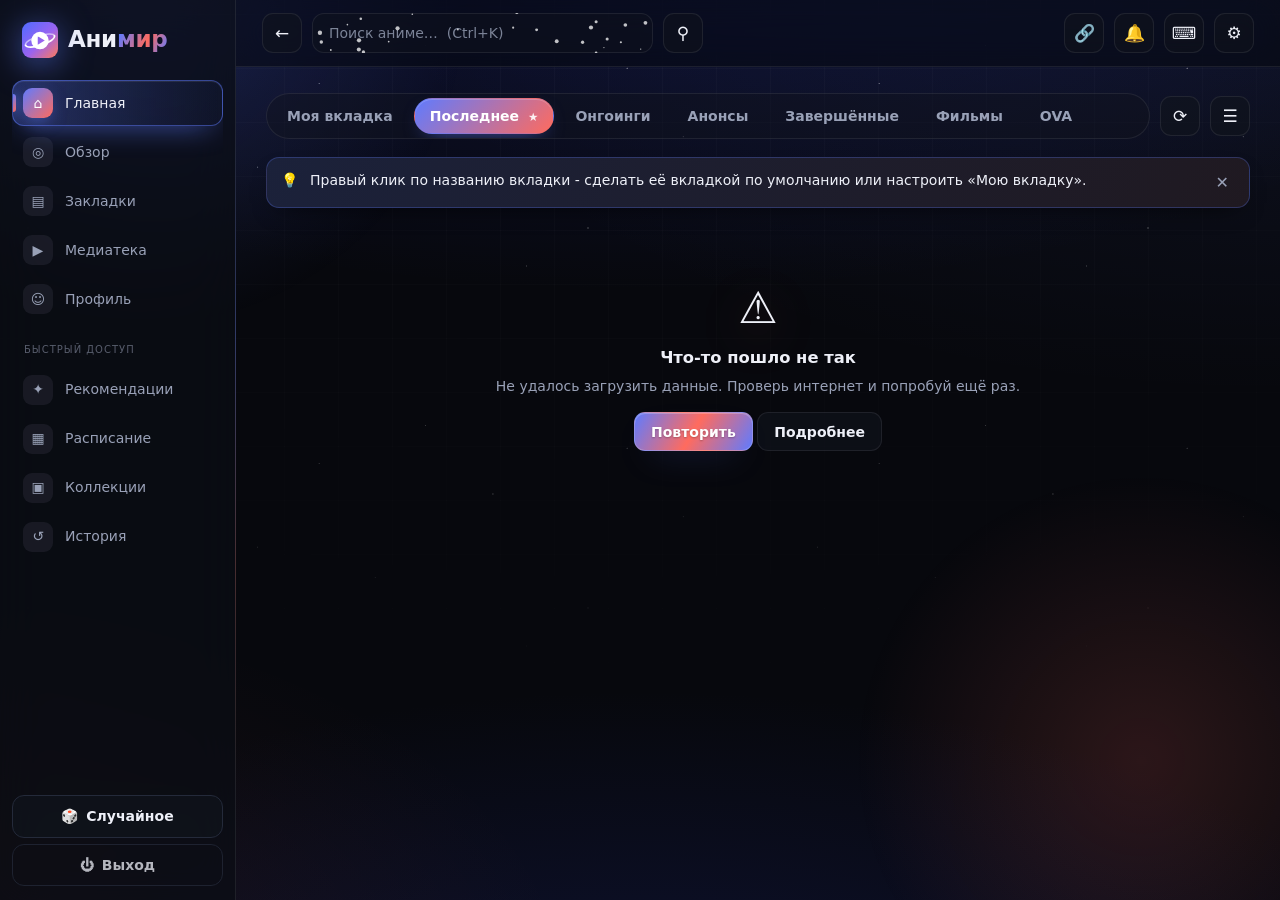
==== commit 4dfaf2d8: "Апскейлинг 4K в плеере Кнопка «4K+»: кадр рисуется на WebGL-холсте крупнее и чётче (сглаживание с со" ====
--- a/src/animir/web/index.html
+++ b/src/animir/web/index.html
@@ -74,6 +74,7 @@
 <script src="js/search.js"></script>
 <script src="js/anime.js"></script>
 <script src="js/watch.js"></script>
+<script src="js/upscale.js"></script>
 <script src="js/releases.js"></script>
 <script src="js/lists.js"></script>
 <script src="js/library.js"></script>
--- a/src/animir/web/css/base.css
+++ b/src/animir/web/css/base.css
@@ -340,6 +340,32 @@
 .player-page video::cue { background: rgba(0,0,0,.55); font-size: 28px; }
 .pl-ui { position: absolute; inset: 0; display: flex; flex-direction: column; justify-content: space-between; transition: opacity .25s; color: #fff; }
 .player-page.idle .pl-ui { opacity: 0; }
+/* апскейлинг: холст рисует улучшенный кадр, само видео под ним не видно */
+.player-page canvas.pl-up {
+  position: absolute;
+  inset: 0;
+  width: 100%;
+  height: 100%;
+  display: block;
+  background: #000;
+  pointer-events: none;
+}
+.player-page video.upscaled { opacity: 0; }
+/* свои субтитры поверх холста: нативные браузер рисует внутри видео, а его мы скрываем */
+.pl-subs {
+  position: absolute;
+  left: 6%;
+  right: 6%;
+  bottom: 78px;
+  text-align: center;
+  color: #fff;
+  font-size: 28px;
+  line-height: 1.35;
+  font-weight: 600;
+  white-space: pre-line;
+  pointer-events: none;
+  text-shadow: 0 2px 6px #000, 0 0 3px #000;
+}
 .player-page.idle { cursor: none; }
 .pl-top { display: flex; align-items: center; gap: 14px; padding: 18px 22px; background: linear-gradient(rgba(0,0,0,.75), transparent); }
 .pl-top .t { font-size: 18px; font-weight: 700; }
--- a/src/animir/web/css/theme.css
+++ b/src/animir/web/css/theme.css
@@ -1596,6 +1596,7 @@
 :root.night .suggest { background: color-mix(in srgb, var(--bg) 90%, transparent); }
 :root.night .player-page { background: #000; }
 :root.night .player-page video::cue { font-size: 36px; background: rgba(0, 0, 0, .78); }
+:root.night .pl-subs { font-size: 36px; }
 :root.night .pl-ui { filter: brightness(.86); }
 :root.night .btn.primary { box-shadow: none; }
 
